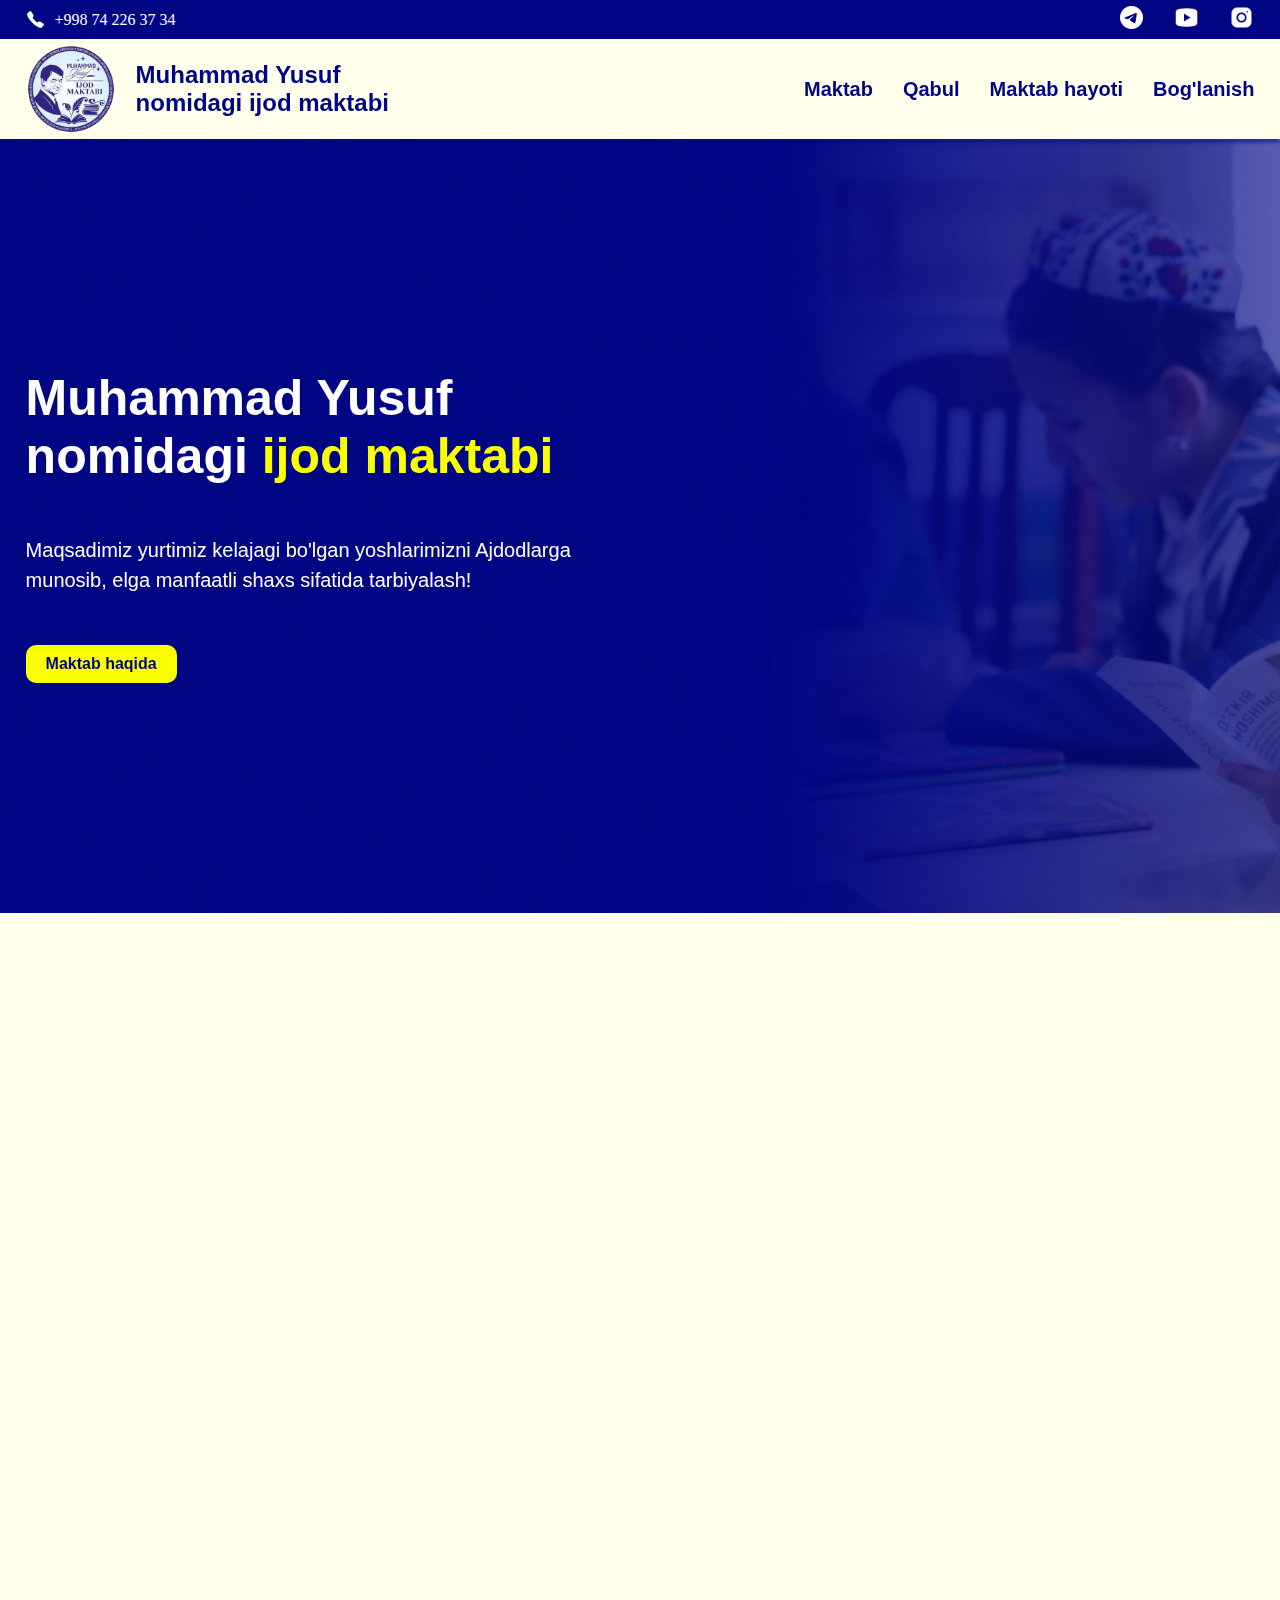
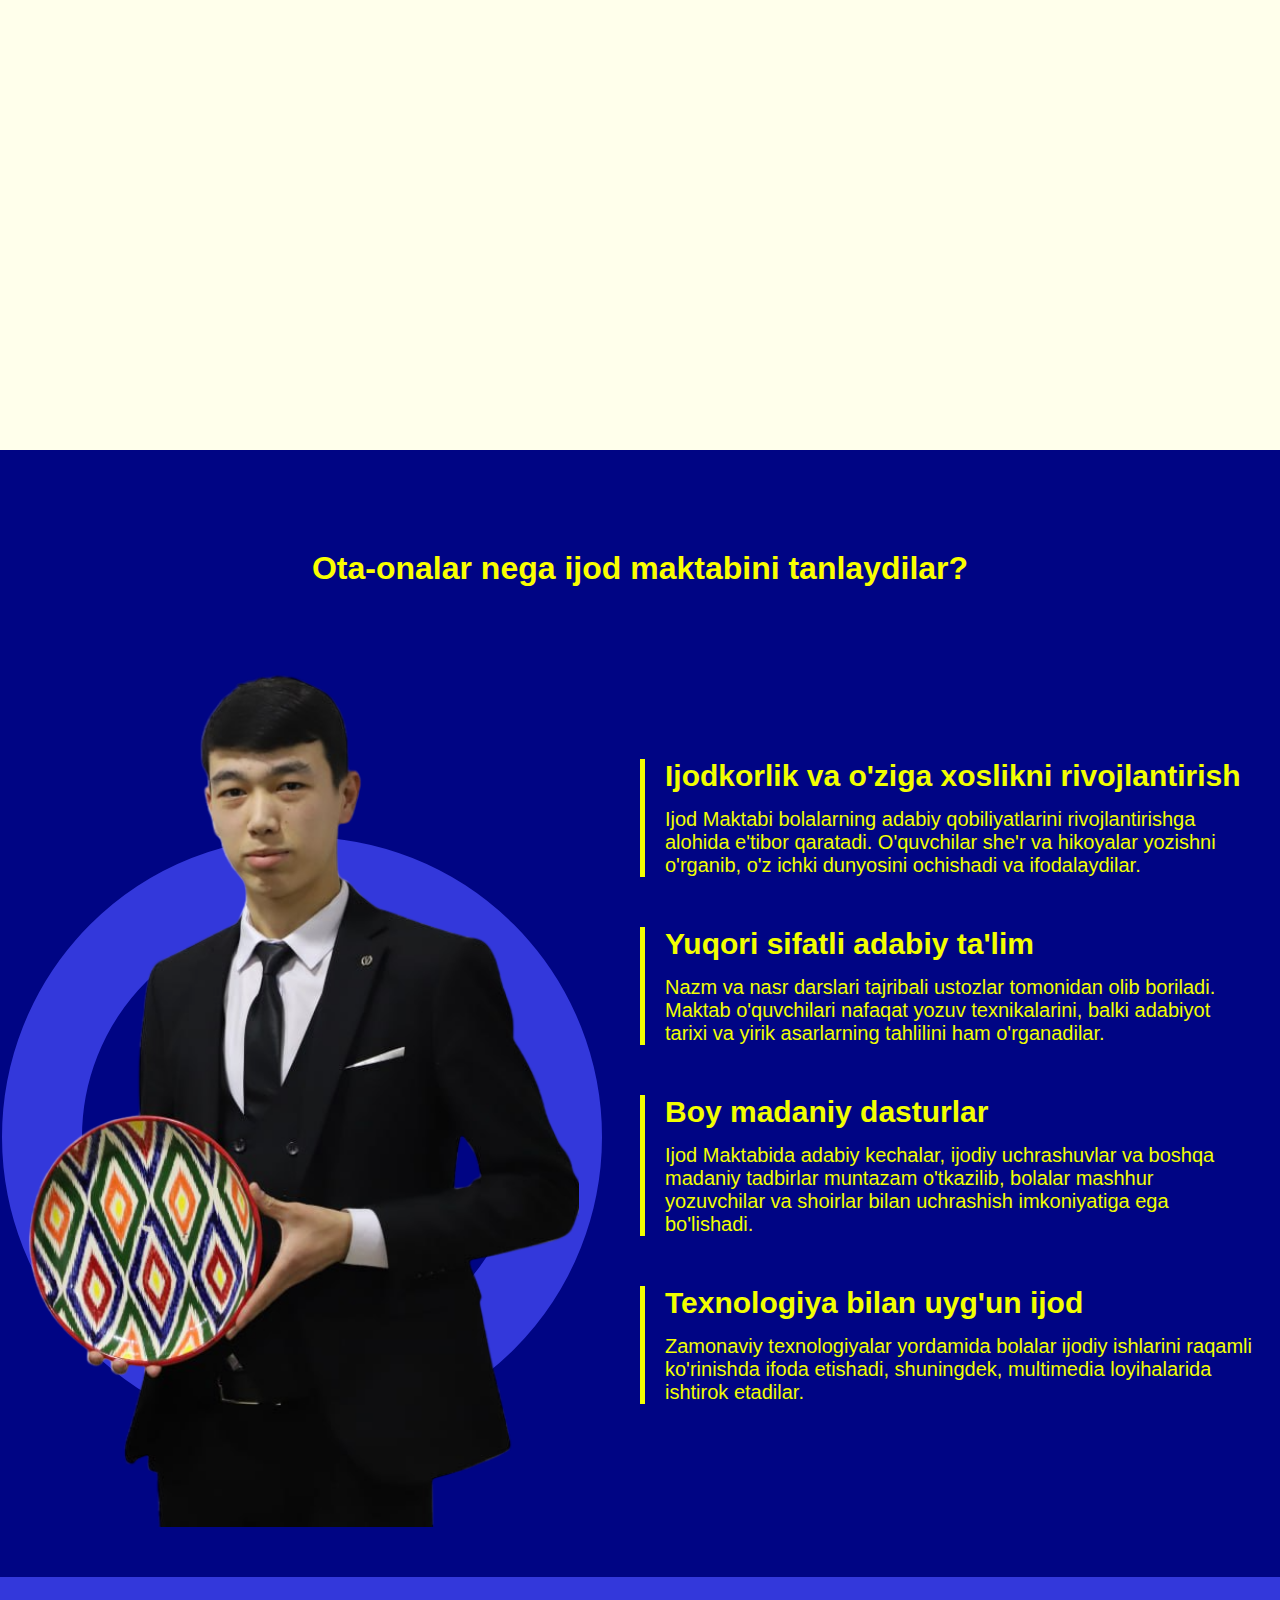
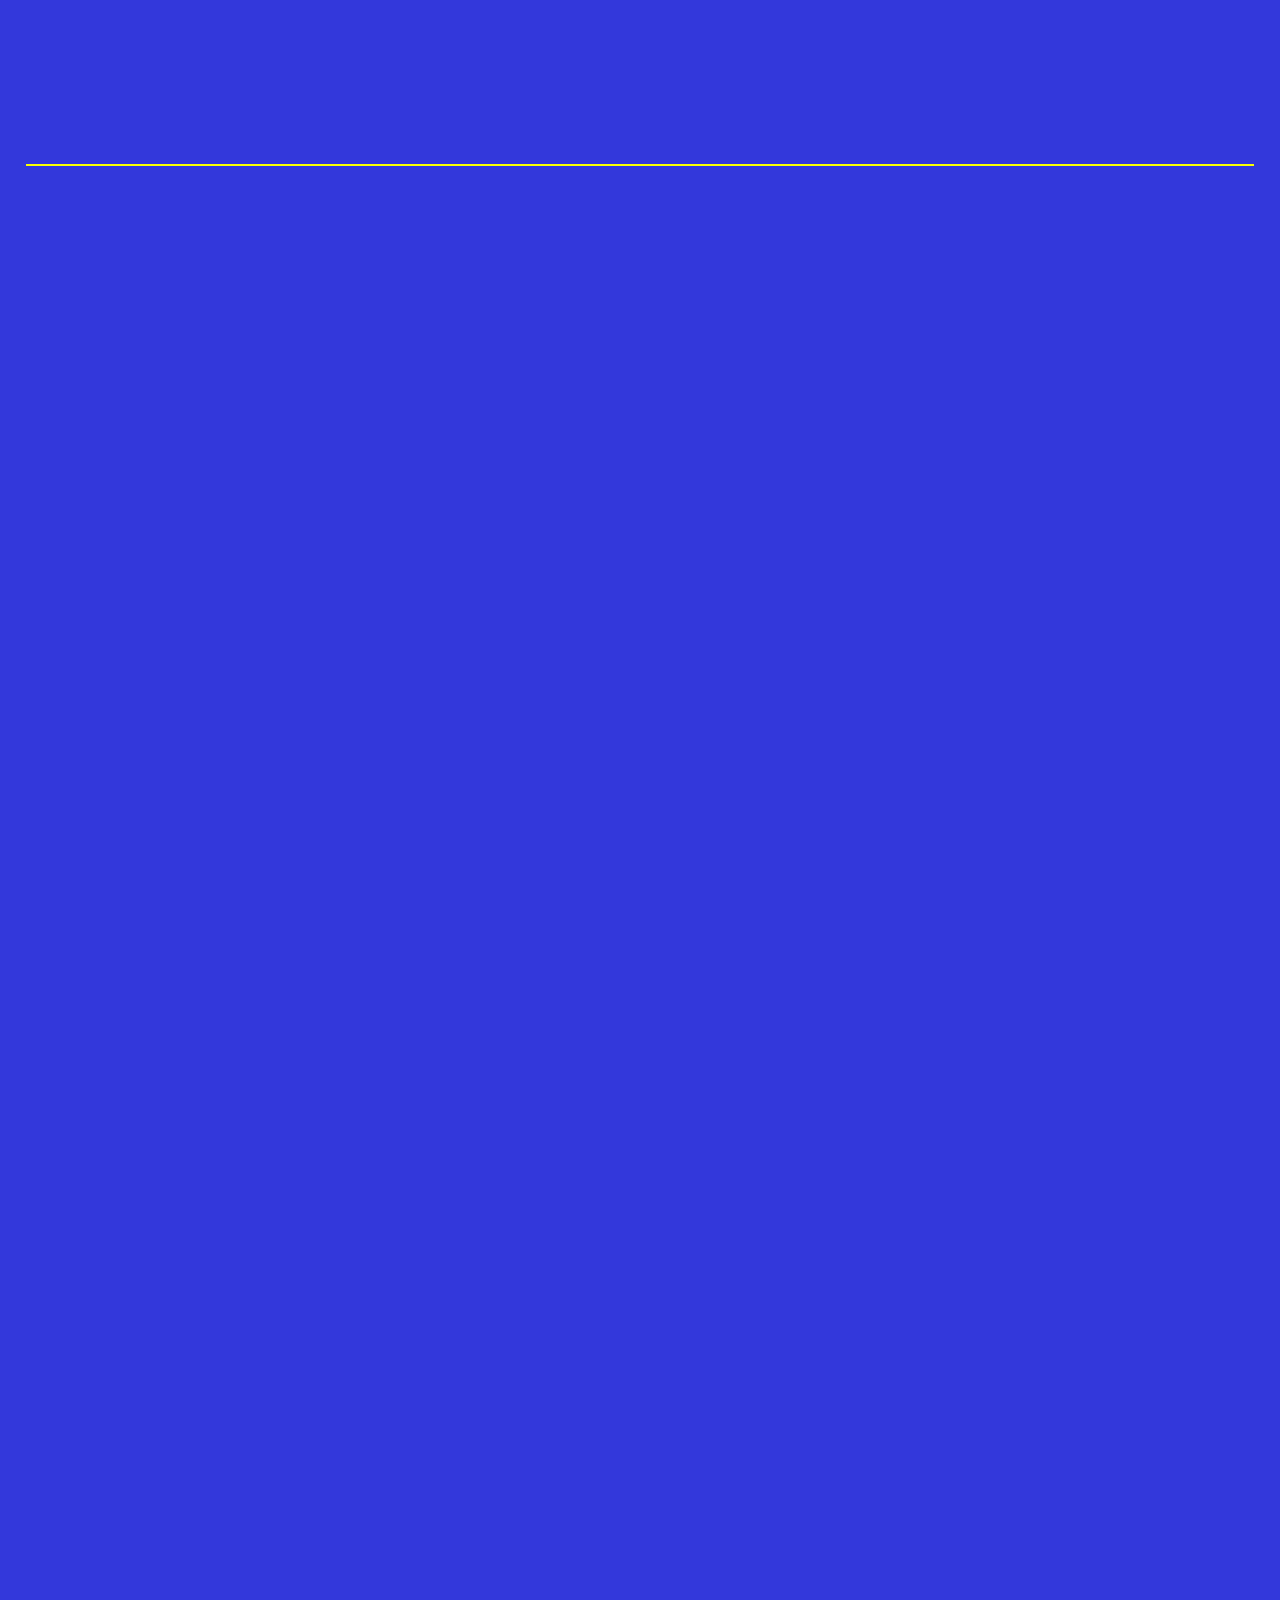
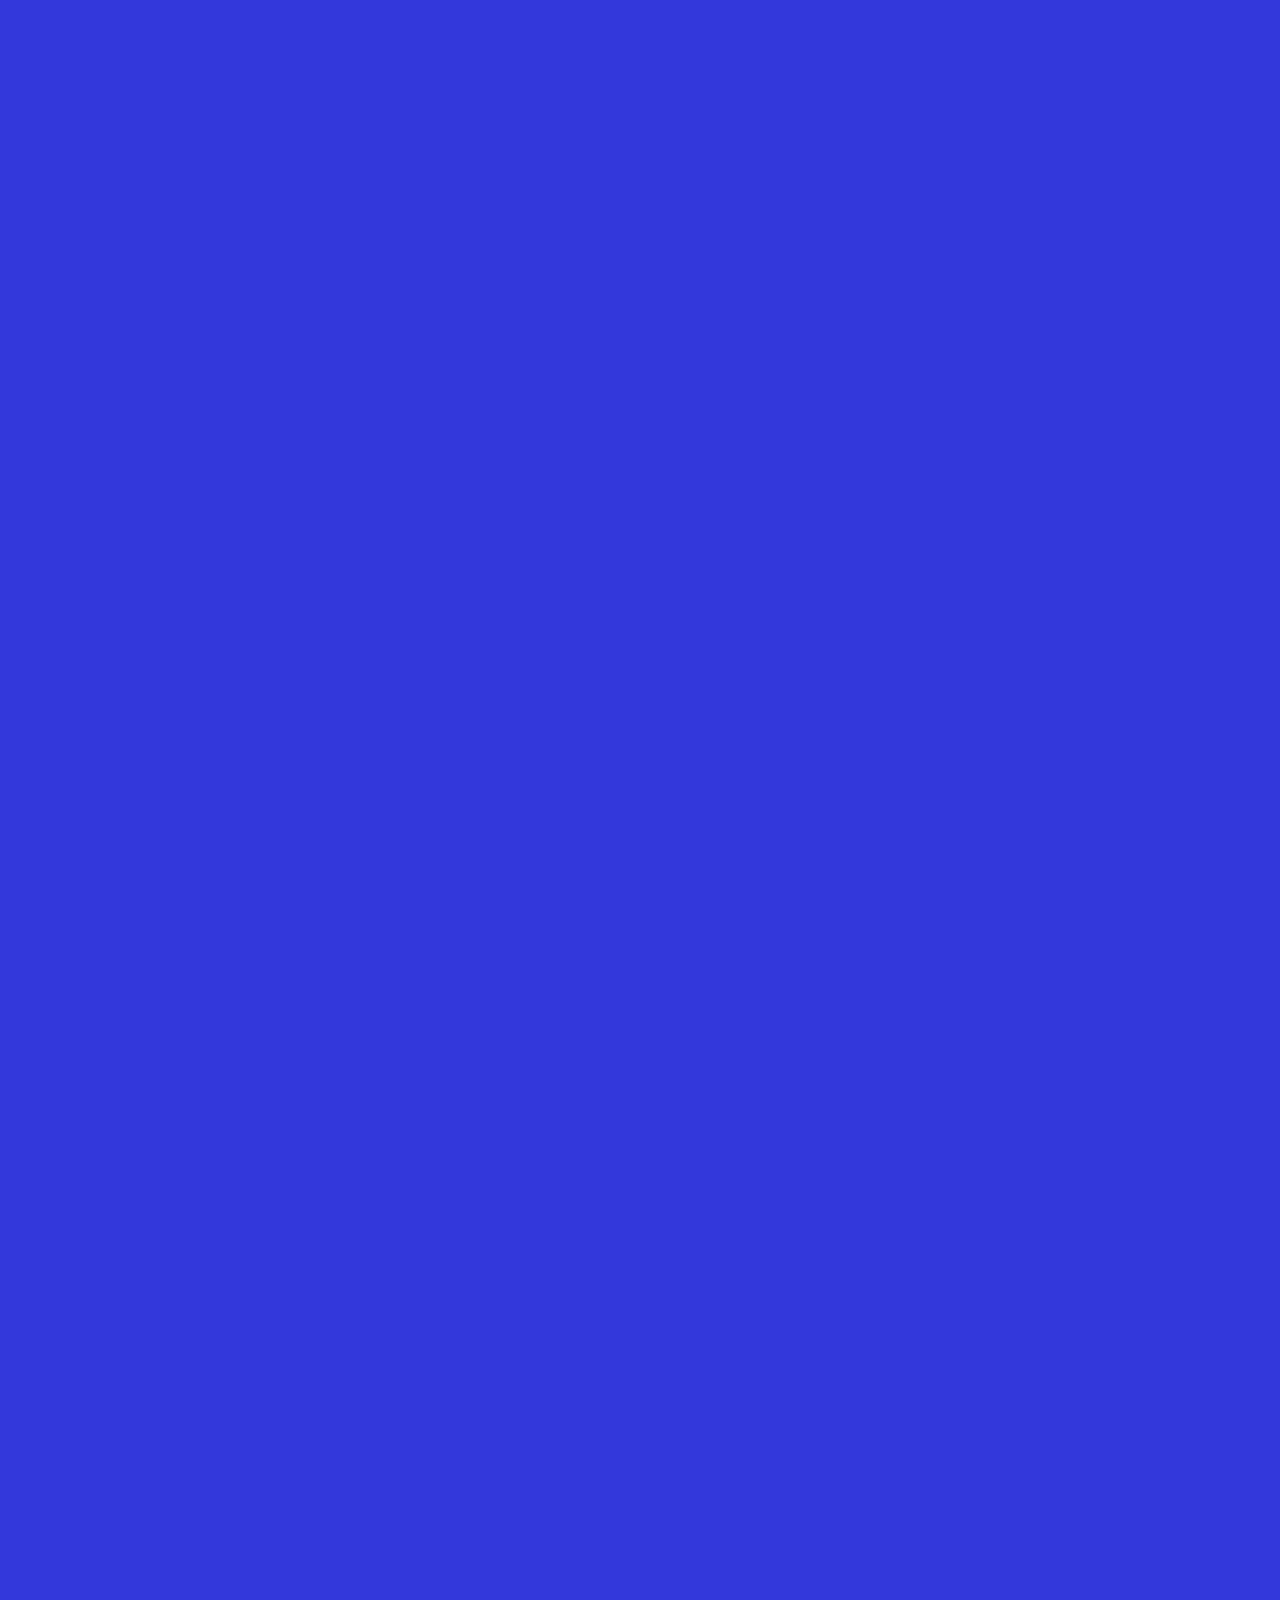
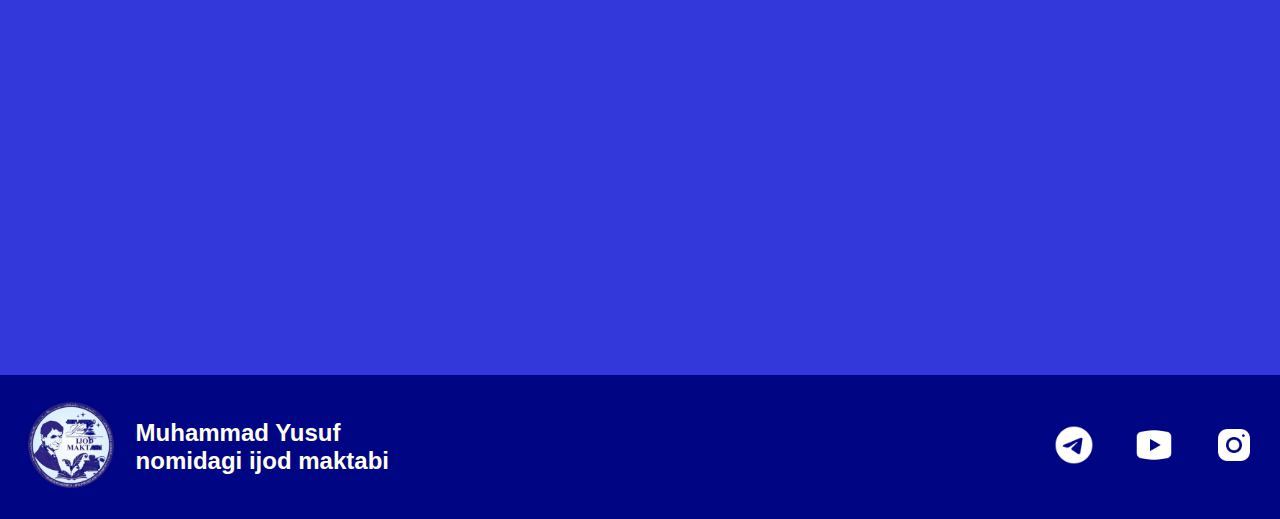
==== index.html @ 38106cc5 "Add new section" ====
<!DOCTYPE html>
<html lang="en">
  <head>
    <meta charset="UTF-8" />
    <meta name="viewport" content="width=device-width, initial-scale=1.0" />
    <meta name="description" content="Muhammad Yusuf maktabi" />
    <meta name="keywords" content="Html, Css, Javascript" />
    <meta name="author" content="Kozimjon Omonjonov" />
    <link href="https://unpkg.com/aos@2.3.1/dist/aos.css" rel="stylesheet" />
    <link rel="icon" href="./images/logo.svg" />
    <link rel="stylesheet" href="./css/main.css" />
    <title>Muhammad Yusuf ijod maktabi</title>
  </head>
  <body>
    <div class="supheader-wrapper">
      <div class="container">
        <div class="supheader">
          <a class="supheader-tel" href="tel:+998990010058">
            <img src="./images/phone.png" alt="phone icon" />
            <span>+998 74 226 37 34</span>
          </a>

          <div class="supheader-socials">
            <a href="https://t.me/ima_myim" target="blank">
              <img src="./images/telegram.png" alt="telegram icon" />
            </a>
            <a href="https://www.youtube.com/@ijodmaktabi" target="blank">
              <img src="./images/youtube.png" alt="youtube icon" />
            </a>
            <a
              href="https://www.instagram.com/m_yusuf_ijod_maktabi"
              target="blank"
            >
              <img src="./images/instagram.png" alt="instagram icon" />
            </a>
          </div>
        </div>
      </div>
    </div>

    <header>
      <div class="container">
        <div class="header_inner">
          <a class="logo header-logo-box" href="./index.html">
            <img src="./images/logo.svg" alt="Site logo" />
            <span>Muhammad Yusuf nomidagi ijod maktabi</span>
          </a>

          <ul class="header-list">
            <li class="header-list-item">
              <a class="header-list-link" href="./index.html">Maktab</a>
            </li>
            <li class="header-list-item">
              <a class="header-list-link" href="./qabul.html">Qabul</a>
            </li>
            <li class="header-list-item">
              <a class="header-list-link" href="">Maktab hayoti</a>
            </li>
            <li class="header-list-item">
              <a class="header-list-link" href="./contact.html">Bog'lanish</a>
            </li>
          </ul>

          <div class="burger">
            <span></span>
            <span></span>
            <span></span>
          </div>
        </div>
      </div>
    </header>

    <main>
      <section class="hero-wrapper">
        <div class="container">
          <div class="hero" data-aos="fade-right">
            <h1 class="hero-title">
              Muhammad Yusuf nomidagi <span>ijod maktabi</span>
            </h1>
            <p class="hero-text">
              Maqsadimiz yurtimiz kelajagi bo'lgan yoshlarimizni Ajdodlarga
              munosib, elga manfaatli shaxs sifatida tarbiyalash!
            </p>
            <a class="hero-link" href="./about.html">Maktab haqida</a>
          </div>
        </div>
      </section>

      <section class="news-wrapper">
        <div class="container">
          <div class="news">
            <h2 class="news-title" data-aos="fade-up">Yangiliklar</h2>

            <div class="news-cards">
              <div class="news-card" data-aos="fade-up">
                <img
                  class="news-card-img"
                  src="./images/gallery5.png"
                  alt="School live"
                />
                <h3 class="news-card-title">
                  Bugun maktabimizda 14-yanvar Vatan himoyachilari kuniga
                  bag'ishlangan tadbir o'tkazdik!
                </h3>
                <p class="news-card-date">14/01/2025</p>
              </div>

              <div class="news-card" data-aos="fade-up">
                <img
                  class="news-card-img"
                  src="./images/gallery5.png"
                  alt="School live"
                />
                <h3 class="news-card-title">
                  Bugun maktabimizda 14-yanvar Vatan himoyachilari kuniga
                  bag'ishlangan tadbir o'tkazdik!
                </h3>
                <p class="news-card-date">14/01/2025</p>
              </div>

              <div class="news-card" data-aos="fade-up">
                <img
                  class="news-card-img"
                  src="./images/gallery5.png"
                  alt="School live"
                />
                <h3 class="news-card-title">
                  Bugun maktabimizda 14-yanvar Vatan himoyachilari kuniga
                  bag'ishlangan tadbir o'tkazdik!
                </h3>
                <p class="news-card-date">14/01/2025</p>
              </div>

              <div class="news-card" data-aos="fade-up">
                <img
                  class="news-card-img"
                  src="./images/gallery5.png"
                  alt="School live"
                />
                <h3 class="news-card-title">
                  Bugun maktabimizda 14-yanvar Vatan himoyachilari kuniga
                  bag'ishlangan tadbir o'tkazdik!
                </h3>
                <p class="news-card-date">14/01/2025</p>
              </div>

              <div class="news-card" data-aos="fade-up">
                <img
                  class="news-card-img"
                  src="./images/gallery5.png"
                  alt="School live"
                />
                <h3 class="news-card-title">
                  Bugun maktabimizda 14-yanvar Vatan himoyachilari kuniga
                  bag'ishlangan tadbir o'tkazdik!
                </h3>
                <p class="news-card-date">14/01/2025</p>
              </div>

              <div class="news-card" data-aos="fade-up">
                <img
                  class="news-card-img"
                  src="./images/gallery5.png"
                  alt="School live"
                />
                <h3 class="news-card-title">
                  Bugun maktabimizda 14-yanvar Vatan himoyachilari kuniga
                  bag'ishlangan tadbir o'tkazdik!
                </h3>
                <p class="news-card-date">14/01/2025</p>
              </div>
            </div>
          </div>
        </div>
      </section>

      <section class="survey">
        <div class="container">
          <div class="survey-inner">
            <h2 class="survey-title">
              Ota-onalar nega ijod maktabini tanlaydilar?
            </h2>
            <div class="survey-cards-box">

              <div class="survey-img-box">
                <div class="survey-img-circle"></div>
                <img class="survey-img" src="./images/pupil-boy.png" alt="Pupil boy">
              </div>

              <div class="survey-cards">
                <div class="survey-card">
                  <h3 class="survey-card-title">
                    Ijodkorlik va o'ziga xoslikni rivojlantirish
                  </h3>
                  <p class="survey-card-text">
                    Ijod Maktabi bolalarning adabiy qobiliyatlarini
                    rivojlantirishga alohida e'tibor qaratadi. O'quvchilar she'r
                    va hikoyalar yozishni o'rganib, o'z ichki dunyosini ochishadi
                    va ifodalaydilar.
                  </p>
                </div>
  
                <div class="survey-card">
                  <h3 class="survey-card-title">Yuqori sifatli adabiy ta'lim</h3>
                  <p class="survey-card-text">
                    Nazm va nasr darslari tajribali ustozlar tomonidan olib
                    boriladi. Maktab o'quvchilari nafaqat yozuv texnikalarini,
                    balki adabiyot tarixi va yirik asarlarning tahlilini ham
                    o'rganadilar.
                  </p>
                </div>
  
                <div class="survey-card">
                  <h3 class="survey-card-title">Boy madaniy dasturlar</h3>
                  <p class="survey-card-text">
                    Ijod Maktabida adabiy kechalar, ijodiy uchrashuvlar va boshqa
                    madaniy tadbirlar muntazam o'tkazilib, bolalar mashhur
                    yozuvchilar va shoirlar bilan uchrashish imkoniyatiga ega
                    bo'lishadi.
                  </p>
                </div>
  
                <div class="survey-card">
                  <h3 class="survey-card-title">Texnologiya bilan uyg'un ijod</h3>
                  <p class="survey-card-text">
                    Zamonaviy texnologiyalar yordamida bolalar ijodiy ishlarini raqamli ko'rinishda ifoda etishadi, shuningdek, multimedia loyihalarida ishtirok etadilar.
                  </p>
                </div>
              </div>

            </div>
          </div>
        </div>
      </section>

      <section class="our-school-wrapper">
        <div class="container">
          <div class="our-school">
            <h2 class="our-school-title" data-aos="fade-up">Bizning maktab</h2>
            <div class="our-school-line"></div>
            <ul class="our-school-list">
              <li class="our-school-item" data-aos="fade-up">
                <img
                  class="our-school-item-img"
                  src="./images/children.png"
                  alt="children icon"
                />
                <div class="our-school-item-count" data-val="248"></div>
                <p class="our-school-item-text">O'quvchilar soni</p>
              </li>
              <li class="our-school-item" data-aos="fade-up">
                <img
                  class="our-school-item-img"
                  src="./images/teacher.png"
                  alt="teacher icon"
                />
                <div class="our-school-item-count" data-val="39"></div>
                <p class="our-school-item-text">O'qituvchilar soni</p>
              </li>
              <li class="our-school-item" data-aos="fade-up">
                <img
                  class="our-school-item-img"
                  src="./images/tTrophy.png"
                  alt="tTrophy icon"
                />
                <div class="our-school-item-count" data-val="2"></div>
                <p class="our-school-item-text">Olimpiada g'oliblari</p>
              </li>
              <li class="our-school-item" data-aos="fade-up">
                <img
                  class="our-school-item-img"
                  src="./images/bed.png"
                  alt="bed icon"
                />
                <div class="our-school-item-count" data-val="200"></div>
                <p class="our-school-item-text">Yotoqxona sig'imi</p>
              </li>
            </ul>
          </div>
        </div>
      </section>

      <section class="management-wrapper">
        <div class="container">
          <div class="management">
            <h2 class="management-title" data-aos="fade-up">Rahbariyat</h2>
            <div class="management-cards">
              <div class="management-card" data-aos="fade-up">
                <h3 class="management-card-title">
                  Nurmatova Shohistaxon Muhammadjonovna
                </h3>
                <p class="management-card-text">
                  Muhammad Yusuf nomidagi ijod maktabi direktori
                </p>
              </div>

              <div class="management-card" data-aos="fade-up">
                <h3 class="management-card-title">
                  Abdukarimxodjayeva Durdonaxon Ramzovna
                </h3>
                <p class="management-card-text">
                  Muhammad Yusuf nomidagi ijod maktabi ma'naviy-ma'rifiy ishlar
                  bo'yicha direktor o'rinbosari
                </p>
              </div>

              <div class="management-card" data-aos="fade-up">
                <h3 class="management-card-title">
                  Sirojiddinova Kamolaxon Davronbekovna
                </h3>
                <p class="management-card-text">
                  Muhammad Yusuf nomidagi ijod maktabi ixtisoslik fanlari
                  bo'yicha direktor o'rinbosari
                </p>
              </div>

              <div class="management-card" data-aos="fade-up">
                <h3 class="management-card-title">
                  Ortikov Muhammadibrohim Musojonovich
                </h3>
                <p class="management-card-text">
                  Muhammad Yusuf nomidagi ijod maktabi o'quv ishlari bo'yicha
                  direktor o'rinbosar
                </p>
              </div>

              <div class="management-card" data-aos="fade-up">
                <h3 class="management-card-title">
                  Xojimatov Furqatbek Muhammadjon o'g'li
                </h3>
                <p class="management-card-text">
                  Muhammad Yusuf nomidagi ijod maktabi chaqiruvga qadar
                  boshlang'ich tayorgarlik bo'yicha rahbar
                </p>
              </div>
            </div>
          </div>
        </div>
      </section>

      <section class="tutor">
        <div class="container">
          <div class="tutor-inner">
            <h2 class="tutor-title" data-aos="fade-up">
              Faoliyat olib borayotgan to'garaklar
            </h2>
            <ul class="tutor-list">
              <li class="tutor-item" data-aos="fade-up">
                <h3 class="tutor-item-title">Veb dizayn va dasturlash</h3>
                <img
                  class="tutor-item-img"
                  src="./images/veb-dizayn.png"
                  alt="veb dizayn icon"
                />
              </li>
              <li class="tutor-item" data-aos="fade-up">
                <h3 class="tutor-item-title">Aktyorlik mahorati</h3>
                <img
                  class="tutor-item-img"
                  src="./images/actor-icon.png"
                  alt="actor icon"
                />
              </li>
              <li class="tutor-item" data-aos="fade-up">
                <h3 class="tutor-item-title">Dizayn va Chevarchilik</h3>
                <img
                  class="tutor-item-img"
                  src="./images/tailoring.png"
                  alt="tailoring icon"
                />
              </li>
              <li class="tutor-item" data-aos="fade-up">
                <h3 class="tutor-item-title">Yosh tarjimon</h3>
                <img
                  class="tutor-item-img"
                  src="./images/translator.png"
                  alt="translator icon"
                />
              </li>
              <li class="tutor-item" data-aos="fade-up">
                <h3 class="tutor-item-title">Ijod ustaxonasi</h3>
                <img
                  class="tutor-item-img"
                  src="./images/nazm.png"
                  alt="nazm icon"
                />
              </li>
              <li class="tutor-item" data-aos="fade-up">
                <h3 class="tutor-item-title">Musiqa va san'atshunoslik</h3>
                <img
                  class="tutor-item-img"
                  src="./images/music.png"
                  alt="music icon"
                />
              </li>
              <li class="tutor-item" data-aos="fade-up">
                <h3 class="tutor-item-title">
                  Kompyuter grafikasi va media savodxonlik
                </h3>
                <img
                  class="tutor-item-img"
                  src="./images/graphic.png"
                  alt="graphic icon"
                />
              </li>
              <li class="tutor-item" data-aos="fade-up">
                <h3 class="tutor-item-title">
                  Audiovizual asarlarni yaratish va qayta ishlash
                </h3>
                <img
                  class="tutor-item-img"
                  src="./images/record-player.png"
                  alt="record player icon"
                />
              </li>
              <li class="tutor-item" data-aos="fade-up">
                <h3 class="tutor-item-title">Tasviriy va raqamli san'at</h3>
                <img
                  class="tutor-item-img"
                  src="./images/photoroom.png"
                  alt="photoroom icon"
                />
              </li>
            </ul>
          </div>
        </div>
      </section>

      <section class="map-wrapper">
        <div class="container">
          <div class="map">
            <div class="map-info" data-aos="fade-right">
              <h2 class="map-info-title" data-aos="fade-up">Bizning manzil</h2>
              <div class="map-info-box">
                <p>Manzil:</p>
                <p>
                  Andijon viloyati, Andijon shahri, Amir Temur ko'chasi, 26-uy
                </p>
              </div>

              <div class="map-info-box">
                <p>Bog'lanish uchun telefon:</p>
                <a href="tel:+998 74 226 37 34">+998 74 226 37 34</a>
              </div>

              <div class="map-info-box">
                <p>Elektron pochta manzili:</p>
                <a href="https://immyud@piima.uz">immyud@piima.uz</a>
              </div>
            </div>
            <iframe
              class="map-iframe"
              src="https://www.google.com/maps/embed?pb=!1m14!1m8!1m3!1d12089.002700119381!2d72.3411016!3d40.756511!3m2!1i1024!2i768!4f13.1!3m3!1m2!1s0x38bced893d58d3d3%3A0x9d3c30873b1a8d72!2sMuhammad%20Yusuf%20nomidagi%20ijod%20maktabi!5e0!3m2!1sru!2s!4v1715558543791!5m2!1sru!2s"
              style="border: 0"
              allowfullscreen=""
              loading="lazy"
              referrerpolicy="no-referrer-when-downgrade"
              data-aos="fade-up"
            ></iframe>
          </div>
        </div>
      </section>
    </main>

    <footer>
      <div class="container">
        <div class="footer-inner">
          <div class="footer-logo-box">
            <a class="footer-logo" href="./index.html"
              ><img src="./images/logo.svg" alt="site logo"
            /></a>
            <span>Muhammad Yusuf nomidagi ijod maktabi</span>
          </div>
          <div class="footer-inner-socials">
            <a href="https://t.me/ima_myim" target="blank">
              <img src="./images/telegram.png" alt="telegram icon" />
            </a>
            <a href="https://www.youtube.com/@ijodmaktabi" target="blank">
              <img src="./images/youtube.png" alt="youtube icon" />
            </a>
            <a
              href="https://www.instagram.com/m_yusuf_ijod_maktabi"
              target="blank"
            >
              <img src="./images/instagram.png" alt="instagram icon" />
            </a>
          </div>
        </div>
      </div>
    </footer>

    <script src="https://unpkg.com/aos@2.3.1/dist/aos.js"></script>
    <script src="./js/main.js"></script>
  </body>
</html>
---- css/main.css ----
* {
  margin: 0;
  padding: 0;
  list-style: none;
  text-decoration: none;
  box-sizing: border-box;
  scroll-behavior: smooth;
}

body {
  background-color: #ffffeb;
  font-family: "Arial", sans-serif;
}

body::-webkit-scrollbar {
  width: 5px;
}

body::-webkit-scrollbar-track {
  background-color: #000584;
}

body::-webkit-scrollbar-thumb {
  background-color: #ffffeb;
  border-radius: 10px;
}

.container {
  max-width: 1400px;
  margin-inline: auto;
  padding: 0 2%;
}

.supheader-wrapper {
  padding: 5px 0;
  background-color: #000584;
}

.supheader {
  display: flex;
  justify-content: space-between;
  align-items: center;
}

.supheader-tel {
  display: flex;
  align-items: center;
  color: white;
  font-family: serif;
  transition: all 0.1s linear;

  &:hover {
    scale: 1.1;
  }

  span {
    margin-left: 10px;
  }
}

.supheader-socials {
  display: flex;
  align-items: center;

  a {
    margin-left: 30px;
    transition: all 0.1s linear;

    &:hover {
      scale: 1.2;
    }

    img {
      width: 25px;
    }
  }
}

header {
  padding: 5px 0;
  width: 100%;
  position: sticky;
  top: 0;
  z-index: 5;
  background-color: #ffffeb;
  box-shadow: 0 2px 5px #000584;
}

.header_inner {
  display: flex;
  justify-content: space-between;
  align-items: center;
}

.header-logo-box {
  display: flex;
  align-items: center;
  gap: 20px;

  .logo img {
    width: 90px;
  }

  span {
    max-width: 260px;
    font-size: 24px;
    font-weight: bold;
    color: #000584;
  }
}

.header-list {
  display: flex;
  align-items: center;
  gap: 30px;

  .header-list-item {
    .header-list-link {
      font-size: 20px;
      font-weight: 700;
      border-bottom: 2px solid transparent;
      color: #000584;

      &:hover {
        border-bottom: 2px solid #000584;
      }
    }
  }
}

.burger {
  display: none;
  transition: all 0.3s linear;

  span {
    width: 30px;
    height: 4px;
    display: block;
    transition: all 0.3s linear;
    background-color: #000584;

    &:nth-child(2) {
      margin: 2px 0;
    }
  }
}

.hero-wrapper {
  padding: 230px 0;
  background-image: url("../images/hero-bg.png");
  background-repeat: no-repeat;
  background-size: cover;
}

.hero-title {
  max-width: 530px;
  font-size: 50px;
  color: white;

  span {
    color: #faff00;
  }
}

.hero-text {
  margin: 50px 0;
  max-width: 580px;
  font-size: 20px;
  line-height: 30px;
  color: white;
}

.hero-link {
  padding: 10px 20px;
  font-weight: bold;
  border-radius: 10px;
  color: #000584;
  background-color: #faff00;
  display: inline-block;
  transition: all 0.2s linear;

  &:hover {
    scale: 1.1;
  }

  &:active {
    scale: 1;
  }
}

.news-wrapper {
  padding: 50px 0;
  background-color: #ffffeb;
}

.news-cards {
  padding: 50px 0 0 0;
  display: flex;
  justify-content: space-around;
  align-items: center;
  row-gap: 50px;
  column-gap: 30px;
  flex-wrap: wrap;
}

.news-card {
  width: 350px;
  height: 450px;
  background-color: #3338db;
  /* background-image: linear-gradient(#f2ff00 50%, #07266f9d); */
  border-radius: 10px;
  cursor: pointer;
  box-shadow: 0 0 10px #000584;
  position: relative;
}

.news-card-img {
  width: 100%;
  height: 52%;
  border-radius: 10px 10px 0 0;
}

.our-school-wrapper {
  padding: 100px 0;
  background-color: #3338db;
}

.news-card-title {
  padding: 15px;
  color: #ffffeb;
  letter-spacing: 2px;
  font-weight: 400;
}

.news-card-date {
  position: absolute;
  bottom: 5%;
  right: 5%;
  color: #ffffeb;
}

.our-school-title,
.management-title,
.news-title,
.tutor-title {
  font-size: 32px;
  text-align: center;
  color: #faff00;
}

.news-title {
  color: #000584;
}

.survey {
  padding: 50px 0;
  background-color: #000584;
}

.survey-title {
  margin: 50px 0;
  font-size: 32px;
  color: #faff00;
  text-align: center;
}

.survey-cards-box {
  display: flex;
  justify-content: space-between;
  align-items: center;
}

.survey-img-box {
  width: 45%;
  display: flex;
  justify-content: center;
  align-items: center;
  position: relative;
}

.survey-img-circle {
  width: 600px;
  height: 600px;
  position: absolute;
  top: 200px;
  border-radius: 50%;
  border: 80px solid #3338db;
}

.survey-img {
  width: 100%;
  position: relative;
}

.survey-cards {
  width: 50%;
}

.survey-card {
  margin: 50px 0;
  padding-left: 20px;
  border-left: 5px solid #f2ff00;
}

.survey-card-title {
  font-size: 30px;
  color: #f2ff00;
  margin-bottom: 15px;
}

.survey-card-text {
  color: #f2ff00;
  font-size: 20px;
}

.our-school-line {
  width: 100%;
  height: 2px;
  margin: 50px 0;
  background-color: #faff00;
}

.our-school-list {
  display: flex;
  justify-content: space-between;
  align-items: center;
  flex-wrap: wrap;
}

.our-school-item {
  text-align: center;
}

.our-school-item-count {
  padding: 10px 0;
  font-size: 50px;
  font-family: serif;
  font-weight: bold;
  color: #faff00;
}

.our-school-item-text {
  font-size: 20px;
  color: #faff00;
}

.management-wrapper {
  padding: 50px 0;
  background-color: #3338db;
}

.management-cards {
  padding: 50px 0;
  display: flex;
  justify-content: space-around;
  align-items: center;
  flex-wrap: wrap;
  column-gap: 20px;
  row-gap: 50px;
}

.management-card {
  width: 320px;
  height: 420px;
  padding: 20px;
  text-align: center;
  border-radius: 10px;
  background-image: linear-gradient(transparent 70%, #000584),
    url("../images/rahbariyat1.jpg");
  background-size: cover;
  background-position: center;
  transition: all 0.3s linear;
  box-shadow: 0 0 10px #000584;
  position: relative;
  overflow: hidden;
}

.management-card:hover {
  background-image: linear-gradient(transparent 10%, #000584),
    url("../images/rahbariyat1.jpg");
}

.management-card:nth-child(2) {
  background-image: linear-gradient(transparent 70%, #000584),
    url("../images/rahbariyat2.jpg");
}

.management-card:nth-child(2):hover {
  background-image: linear-gradient(transparent 10%, #000584),
    url("../images/rahbariyat2.jpg");
}

.management-card:nth-child(3) {
  background-image: linear-gradient(transparent 70%, #000584),
    url("../images/rahbariyat3.jpg");
}

.management-card:nth-child(3):hover {
  background-image: linear-gradient(transparent 10%, #000584),
    url("../images/rahbariyat3.jpg");
}

.management-card:nth-child(4) {
  background-image: linear-gradient(transparent 70%, #000584),
    url("../images/rahbariyat4.jpg");
}

.management-card:nth-child(4):hover {
  background-image: linear-gradient(transparent 10%, #000584),
    url("../images/rahbariyat4.jpg");
}

.management-card:nth-child(5) {
  background-image: linear-gradient(transparent 40%, #000584),
    url("../images/rahbariyat5.jpg");
}

.management-card:nth-child(5):hover {
  background-image: linear-gradient(transparent 10%, #000584),
    url("../images/rahbariyat5.jpg");
}

.management-card-title {
  color: white;
  margin-top: 95%;
  margin-bottom: 10px;
  transform: translateY(50px);
  transition: all 0.3s linear;
}

.management-card-text {
  color: white;
  transform: translateY(100px);
  transition: all 0.3s linear;
}

.management-card:hover .management-card-title,
.management-card:hover .management-card-text {
  transform: translateY(0px);
}

.tutor {
  padding: 50px 0;
  background-color: #3338db;
}

.tutor-list {
  padding: 50px 0;
  display: flex;
  justify-content: space-between;
  align-items: center;
  flex-wrap: wrap;
  gap: 30px;
}

.tutor-item {
  width: 400px;
  height: 220px;
  padding: 20px;
  background-color: #ffffeb;
  display: flex;
  justify-content: space-evenly;
  align-items: center;
  border-radius: 10px 30px;
  cursor: pointer;

  &:hover {
    background-color: #ffff94;
  }
}

.tutor-item-title {
  color: #000584;
  font-size: 20px;
  white-space: wrap;
}

.tutor-item-img {
  width: 50%;
}

.map-wrapper {
  background-color: #3338db;
}

.map {
  height: 500px;
  position: relative;
}

.map-info {
  width: 60%;
  height: 100%;
  position: absolute;
  z-index: 2;
  background-image: linear-gradient(to right, #3338db 75%, #00048400);
}

.map-info-title {
  max-width: 420px;
  margin: 50px 0;
  font-size: 32px;
  color: #faff00;
}

.map-info-box {
  margin: 20px 0;
  p:nth-child(1) {
    margin-bottom: 10px;
    font-size: 20px;
    color: #f2ff00;
  }
  p:nth-child(2) {
    color: #adb349;
  }
  a {
    color: #adb349;
    &:hover {
      color: #f2ff00;
    }
  }
}

.map-iframe {
  width: 60%;
  height: 100%;
  position: absolute;
  right: 0;
  border-radius: 30px;
}

footer {
  padding: 25px 0;
  background-color: #000584;
}

.footer-inner {
  display: flex;
  justify-content: space-between;
  align-items: center;
}

.footer-logo-box {
  display: flex;
  align-items: center;
  gap: 20px;

  .footer-logo img {
    width: 90px;
  }

  span {
    max-width: 260px;
    font-size: 24px;
    font-weight: bold;
    color: #ffffeb;
  }
}

.footer-inner-socials {
  display: flex;
  align-items: center;
  gap: 40px;
  a {
    img {
      width: 40px;
    }
  }
}

/* About html start*/
.about-hero {
  padding: 120px 0;
}
.about-hero-inner {
  position: relative;
}
.about-hero-text {
  width: 60%;
  margin-inline: auto;
  font-size: 22px;
  text-align: justify;
  color: #000584;

  span {
    display: block;
    margin: 30px 0;
  }
}

.about-hero-link {
  position: relative;
  top: -50px;
}
/* About html end */

/* Qabul html start */
.qabul-hero {
  padding: 50px 0 0 0;
  background-color: #3338db;
}

.qabul-inner {
  display: flex;
}

.qabul-card {
  width: 60%;
  padding: 20px;
  background-color: #ffffeb;
  border-radius: 20px;
}

.qabul-card-title {
  text-align: left;
  color: #000584;
}

.qabul-card-text {
  margin: 20px 0;
  color: #000584;
}

.qabul-card-img {
  width: 100%;
  border-radius: 20px;
}

.qabul-img {
  width: 500px;
}
/* Qabul html end */

/* contact html start */
.contact-hero {
  padding: 50px 0;
  background-color: #3338db;
}

.contact-hero-card {
  width: 80%;
  padding: 30px;
  border-radius: 20px;
  margin-inline: auto;
  background-color: #ffffeb;
}

.contact-hero-card-title {
  font-size: 30px;
  margin-bottom: 30px;
  color: #000584;
}

.contact-hero-card-info {
  margin: 10px 0;
  font-weight: bold;
  color: #000584;

  span {
    font-weight: 400;
    opacity: 0.7;
  }
}

.contact-hero-card-subtitle {
  margin: 30px 0;
  color: #000584;
}

.contact-hero-card-form {
  width: 100%;

  input,
  textarea {
    width: 100%;
    margin: 10px 0;
    outline: none;
    padding: 10px;
    border: 1px solid #8b8b8b;
    border-radius: 5px;
  }
}

.contact-hero-card-form-btn {
  padding: 10px 30px;
  font-size: 18px;
  border: none;
  border-radius: 5px;
  background-color: #3338db;
  color: #ffffeb;
  cursor: pointer;

  &:active {
    scale: 0.9;
  }
}
/* contact html end */

/* Responsive design start */
@media (max-width:1200px) {
  .survey-img-circle {
    width: 500px;
    height: 500px;
  }
}
@media (max-width: 1000px) {
  .survey-cards-box {
    flex-direction: column-reverse;
  }
  .survey-img-box {
    width: 60%;
  }
  .survey-cards {
    width: 80%;
  }
  .qabul-card {
    width: 100%;
  }

  .qabul-img {
    display: none;
  }
}
@media (max-width: 900px) {
  .header-logo-box {
    gap: 15px;

    .logo img {
      width: 70px;
    }

    span {
      max-width: 220px;
      font-size: 20px;
    }
  }

  .header-list {
    .header-list-item {
      .header-list-link {
        font-size: 18px;
      }
    }
  }

  .hero-wrapper {
    padding: 100px 0;
  }

  .our-school-item {
    padding: 40px;
    width: 50%;
  }
  .map-info-box {
    p:nth-child(2) {
      max-width: 300px;
    }
  }

  .footer-logo-box {
    gap: 15px;

    .footer-logo img {
      width: 70px;
    }

    span {
      max-width: 220px;
      font-size: 20px;
    }
  }

  .tutor-item {
    width: 47%;
  }
}

@media (max-width: 800px) {
  .header-list {
    width: 60%;
    padding: 20px 0;
    position: absolute;
    top: 100%;
    left: 0;
    flex-direction: column;
    background-color: #faff00;
    transition: all 0.4s linear;
    transform-origin: left top;
    transform: scale(0) rotate(180deg);
  }

  .header-list--active {
    transform: scale(1) rotate(0);
  }

  .burger {
    display: block;
  }

  .burger--active {
    transform: translateX(5px);
    span {
      &:nth-child(1) {
        transform: rotate(42deg) translateY(8px);
      }

      &:nth-child(2) {
        opacity: 0;
      }

      &:nth-child(3) {
        transform: rotate(-42deg) translateY(-8px);
      }
    }
  }
}

@media (max-width: 700px) {
  .survey-img-circle {
    width: 400px;
    height: 400px;
  }
  .map {
    height: auto;
    display: flex;
    flex-direction: column;
    position: static;
  }

  .map-info {
    width: 100%;
    height: auto;
    position: static;
  }

  .map-info-title {
    max-width: 80%;
    margin-inline: auto;
    text-align: center;
  }

  .map-info-textarea {
    width: 80%;
    margin-inline: auto;
  }

  .map-info-btn {
    display: block;
    margin-inline: auto;
  }

  .map-iframe {
    width: 100%;
    height: 300px;
    position: static;
  }

  .about-hero {
    padding: 80px 0;
  }

  .about-hero-text {
    width: 90%;
    font-size: 20px;

    span {
      margin: 20px 0;
    }
  }

  .about-hero-link {
    position: relative;
    top: -50px;
  }
}

@media (max-width: 600px) {
  header {
    padding: 5px 0;
  }

  .hero-wrapper {
    padding: 80px 0;
    text-align: center;
  }

  .hero-title {
    font-size: 40px;
    max-width: 100%;
  }

  .hero-text {
    max-width: 100%;
    font-size: 18px;
  }

  .survey-img-circle {
    width: 300px;
    height: 300px;
    top: 20%;
  }

  .our-school-wrapper {
    padding: 20px 0;
  }

  .our-school-title,
  .map-info-title,
  .tutor-title,
  .management-title,
  .news-title,.survey-title {
    font-size: 26px;
    margin: 0;
  }

  .map-info-title {
    max-width: 100%;
    margin: 30px 0;
  }

  .our-school-line {
    margin: 20px 0;
  }

  .our-school-item {
    padding: 40px 20px;
  }

  .footer-inner-socials {
    gap: 20px;
    a {
      img {
        width: 40px;
      }
    }
  }

  .tutor {
    padding: 0;
  }

  .tutor-list {
    justify-content: center;
  }

  .tutor-item {
    width: 80%;
  }

  .contact-hero {
    padding: 20px 0;
  }

  .contact-hero-card {
    padding: 15px;
    width: 100%;
  }
}

@media (max-width: 500px) {
  .survey-cards {
    width: 100%;
  }
  .survey-card {
    border-left: 3px solid #f2ff00;
  }
  .survey-card-title {
    font-size: 24px;
  }
  .survey-card-text {
    font-size: 18px;
  }
  .our-school-item-count {
    font-size: 34px;
  }

  .our-school-item-text {
    font-size: 16px;
  }

  .map-info-textarea {
    width: 100%;
  }

  .footer-inner {
    flex-direction: column;
  }

  .footer-inner-socials {
    width: 100%;
    margin-top: 30px;
    justify-content: space-around;
  }

  .contact-hero-card-title {
    font-size: 26px;
  }

  .contact-hero-card-subtitle {
    font-size: 20px;
  }
}

@media (max-width: 400px) {
  .supheader-socials {
    a {
      margin-left: 20px;
    }
  }

  .header-logo-box {
    gap: 10px;

    .logo img {
      width: 60px;
    }

    span {
      max-width: 170px;
      font-size: 16px;
    }
  }

  .header-list {
    width: 100%;
  }

  .hero-wrapper {
    padding: 50px 0;
  }

  .hero-title {
    font-size: 34px;
  }

  .hero-text {
    font-size: 16px;
  }

  .news-card {
    width: 100%;
  }

  .survey-img-box {
    width: 80%;
  }

  .our-school-item {
    width: 100%;
    padding: 20px;
  }

  .tutor-item {
    width: 100%;
    padding: 10px;
    gap: 10px;
    flex-direction: column;
  }

  .tutor-item-img {
    width: 50%;
  }

  .qabul-hero {
    padding: 20px 0;
  }

  .qabul-card {
    padding: 10px;
  }

  .qabul-card-text {
    margin: 15px 0;
  }
}
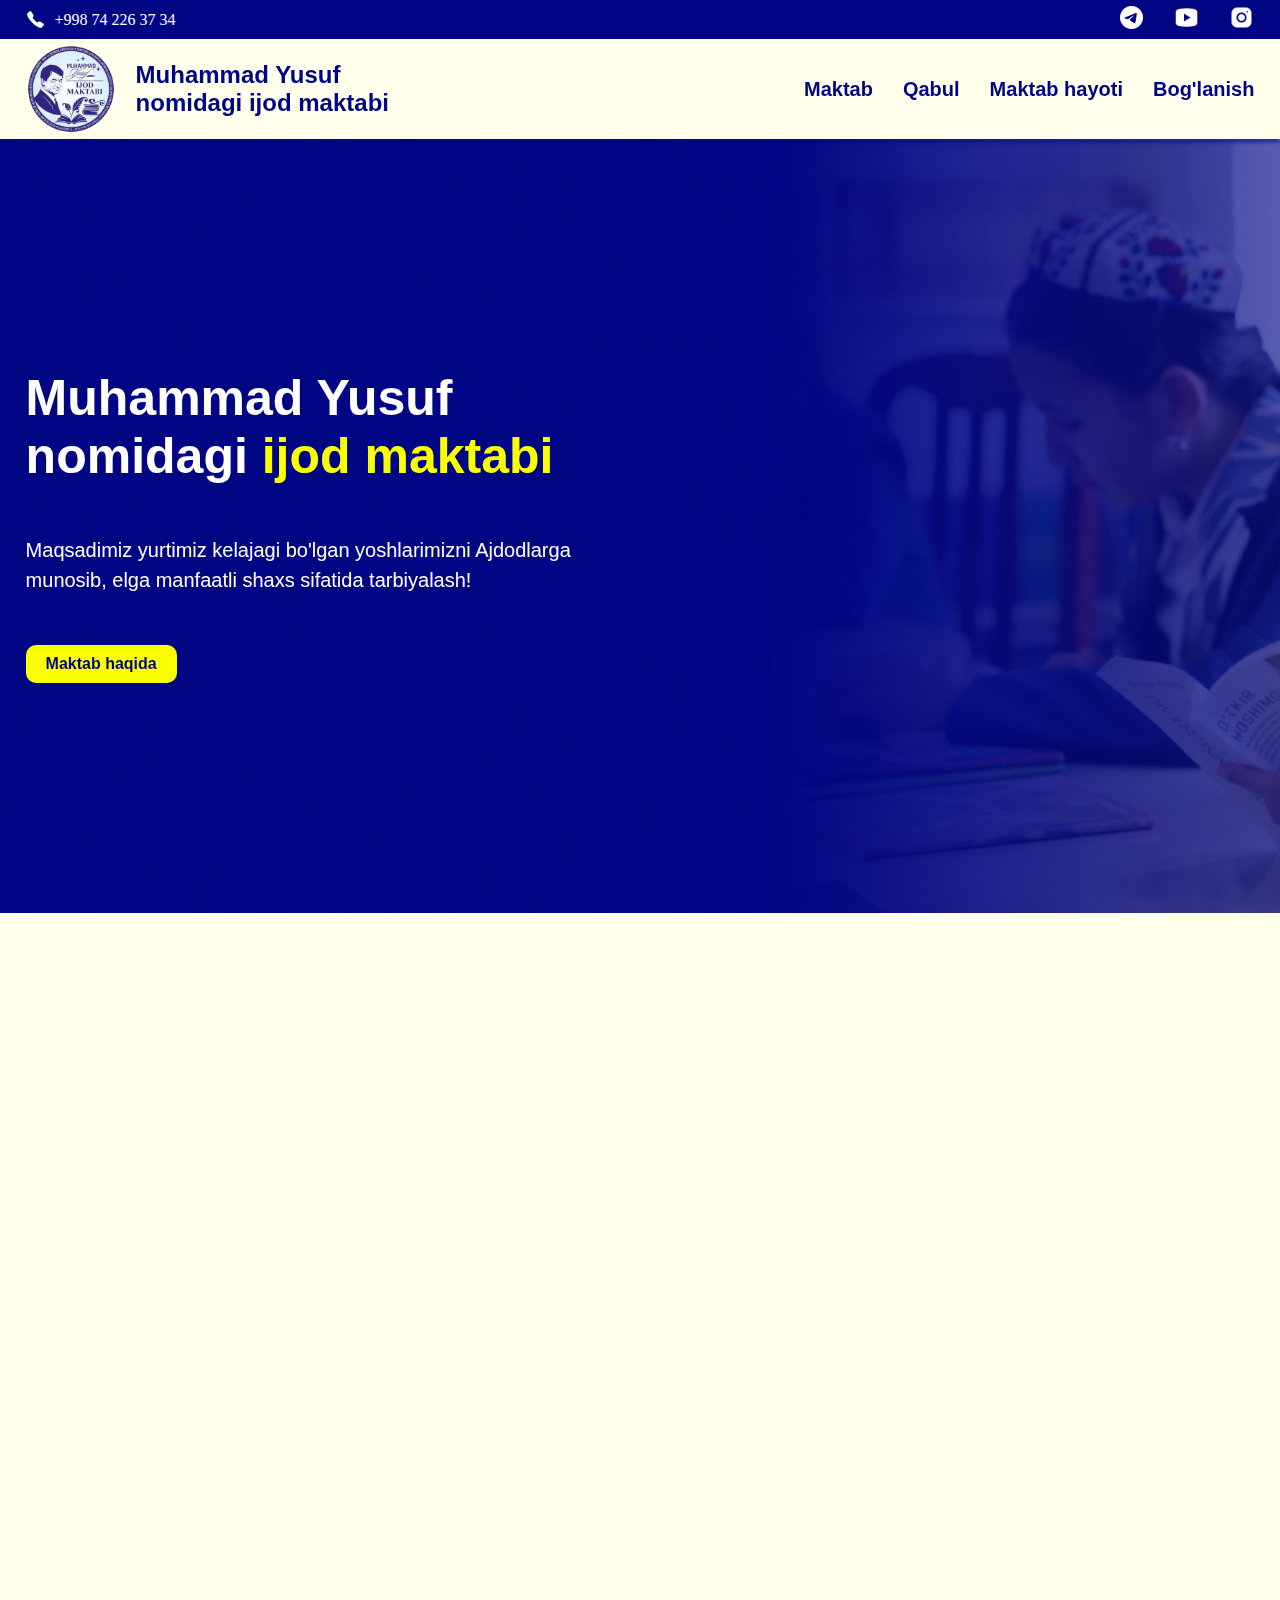
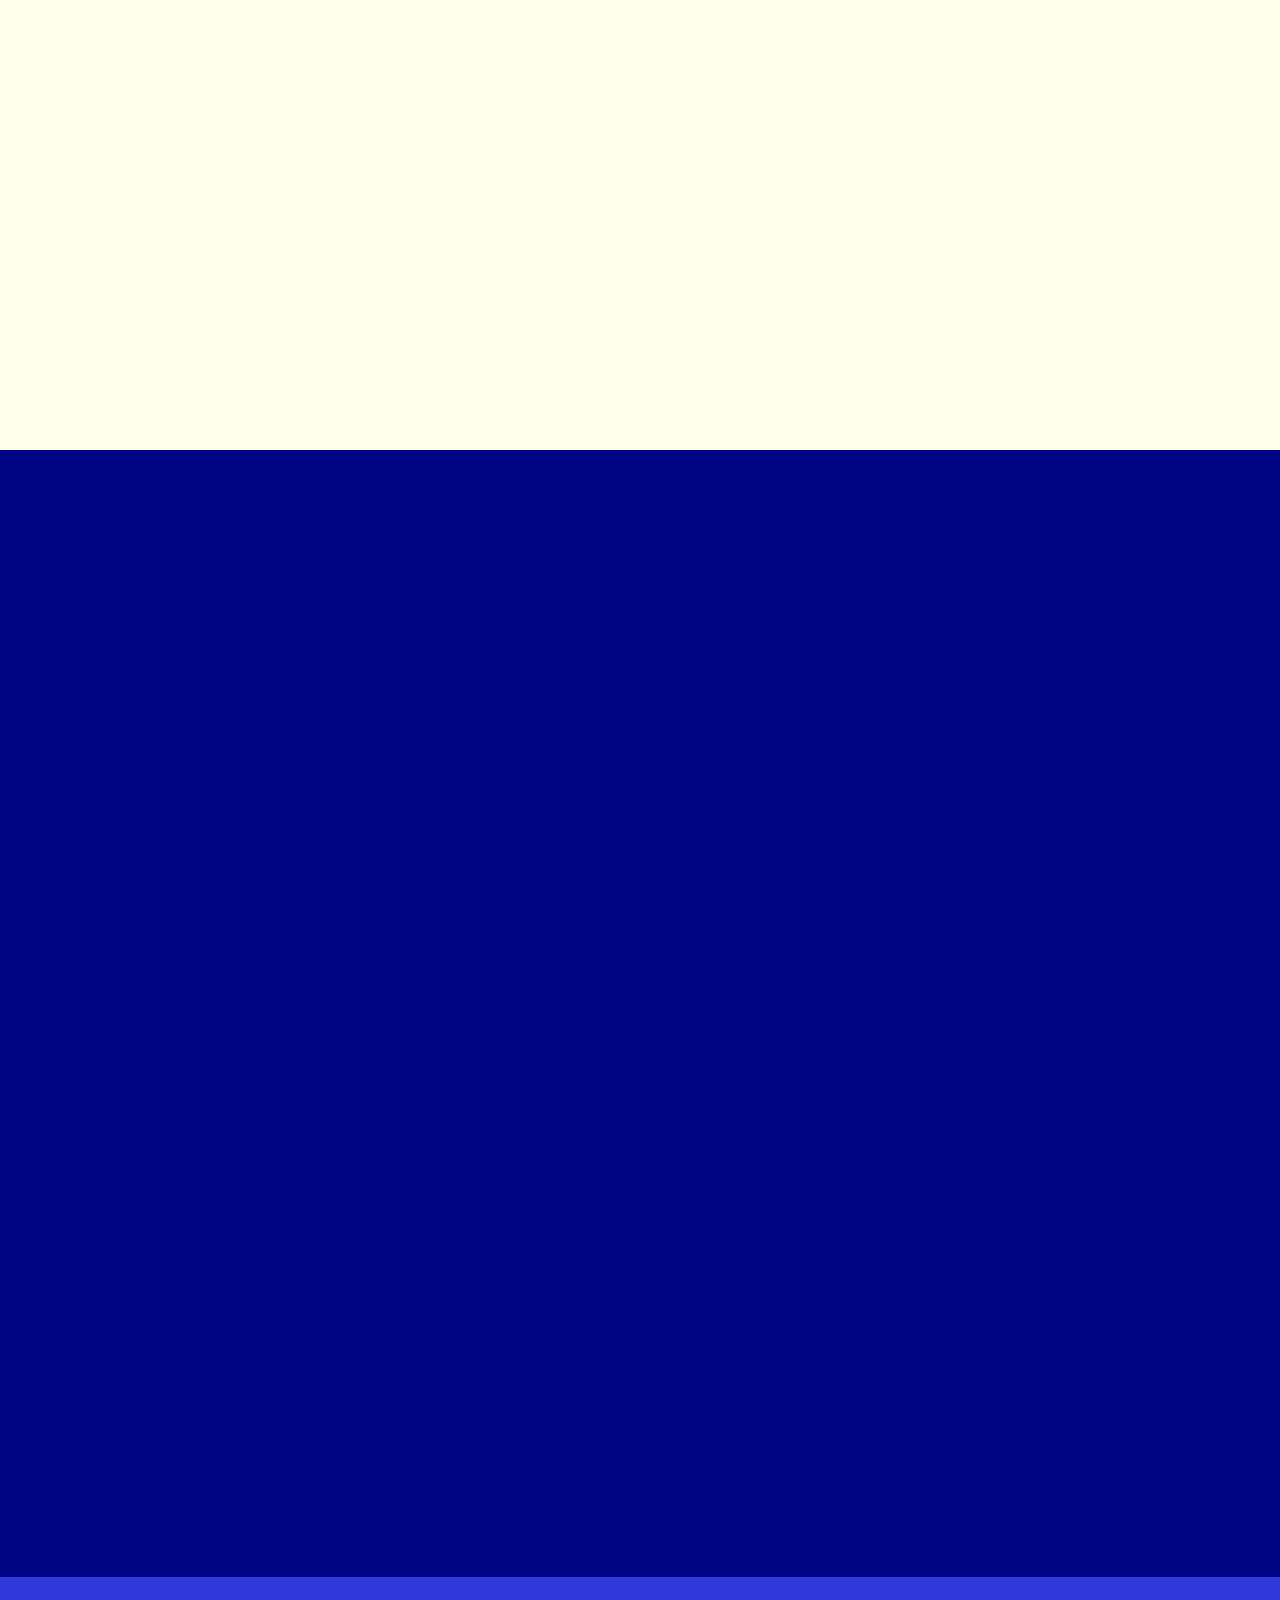
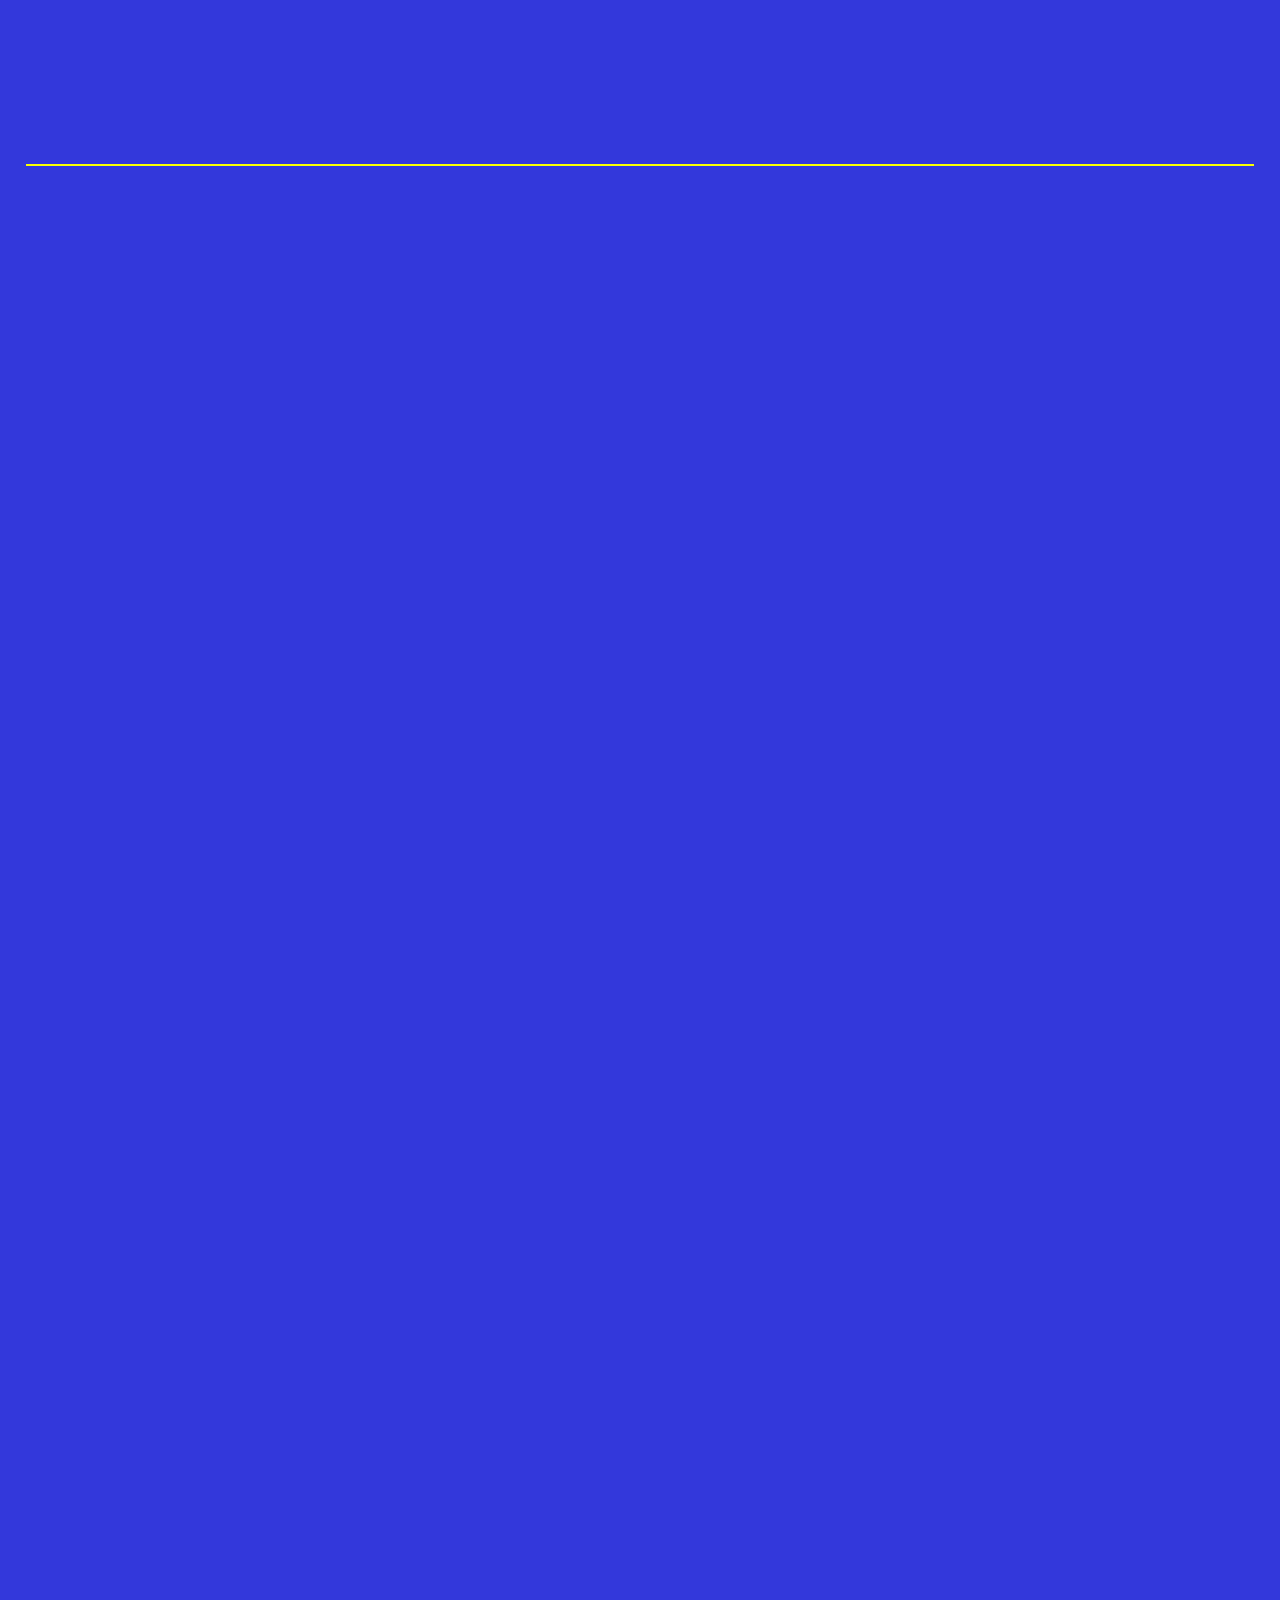
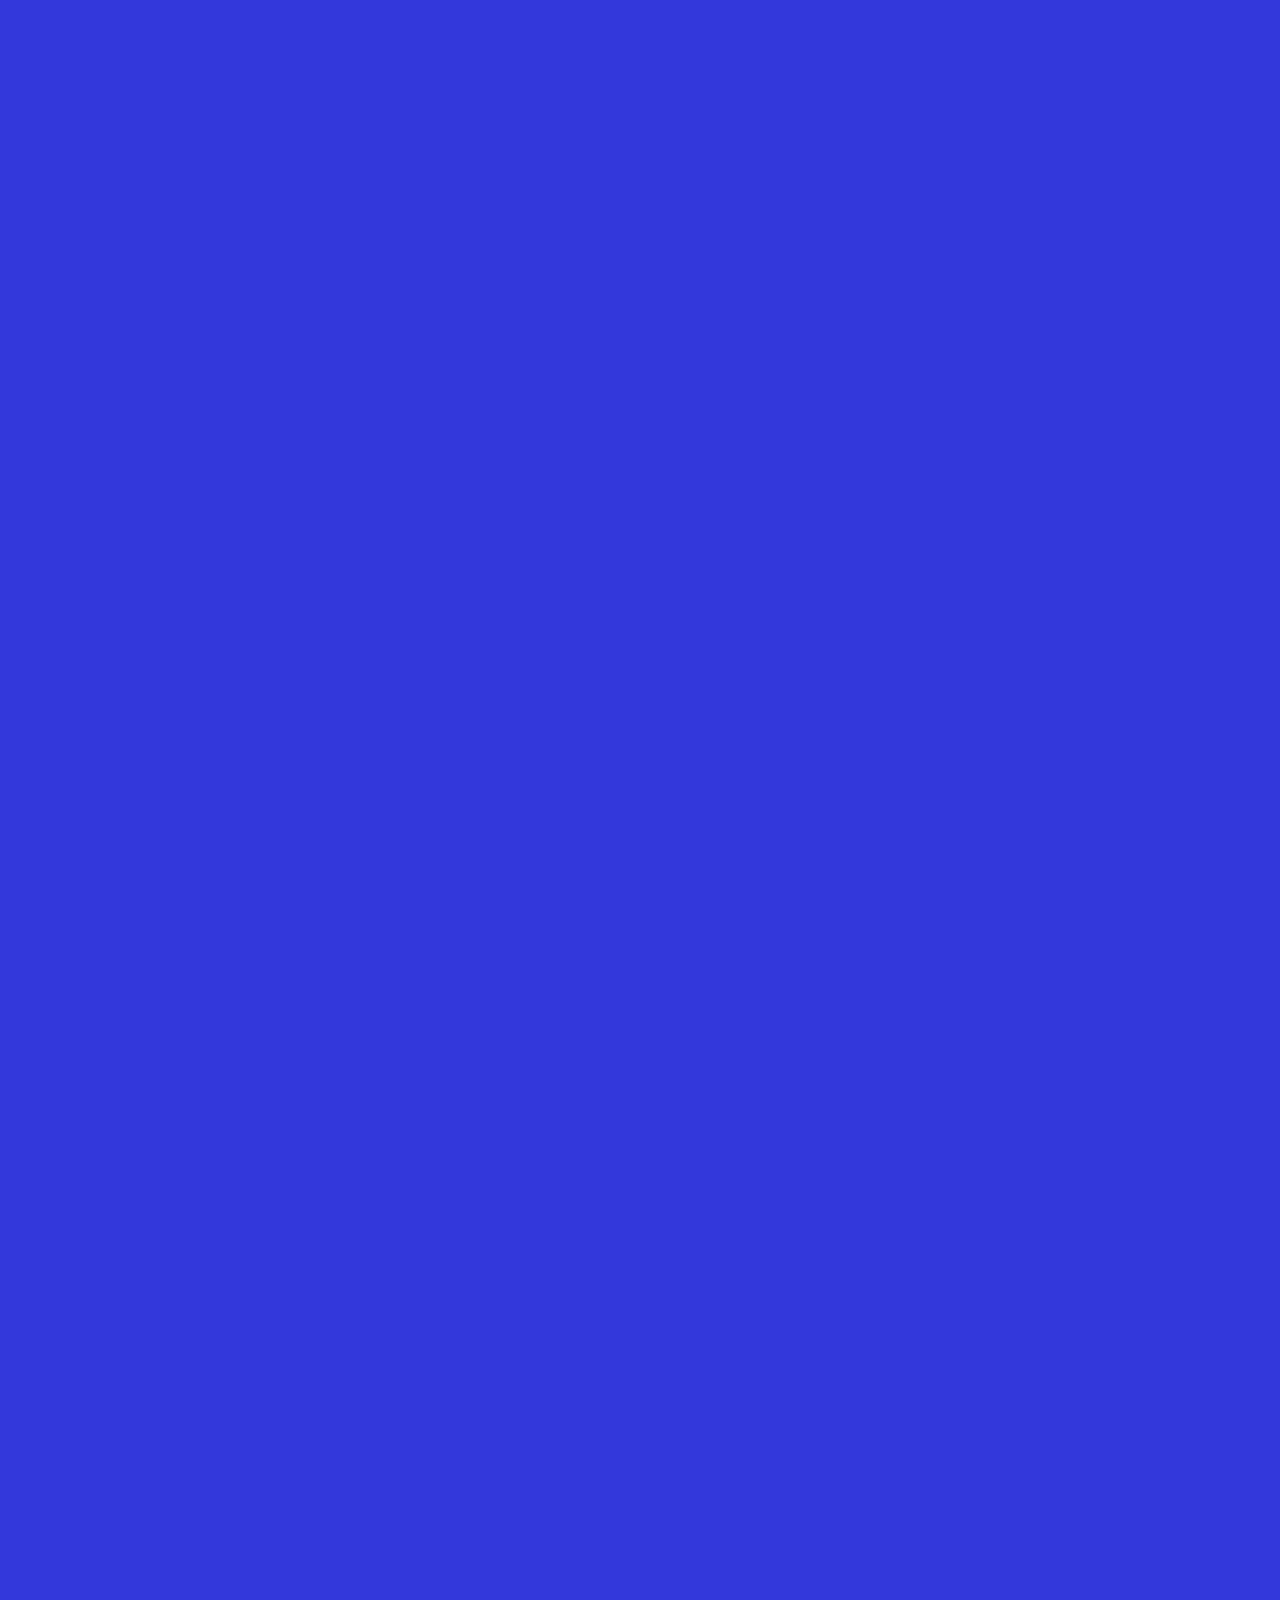
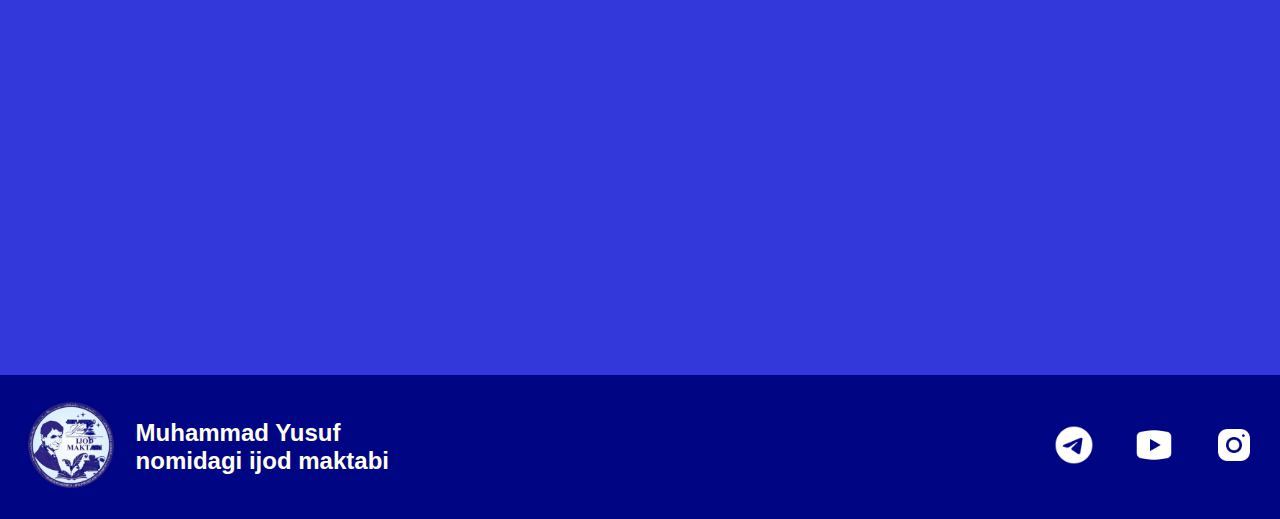
==== commit 7757cd27: "Chenge errors" ====
--- a/index.html
+++ b/index.html
@@ -177,17 +177,17 @@
       <section class="survey">
         <div class="container">
           <div class="survey-inner">
-            <h2 class="survey-title">
+            <h2 class="survey-title" data-aos="fade-up">
               Ota-onalar nega ijod maktabini tanlaydilar?
             </h2>
             <div class="survey-cards-box">
 
-              <div class="survey-img-box">
+              <div class="survey-img-box" data-aos="fade-up">
                 <div class="survey-img-circle"></div>
                 <img class="survey-img" src="./images/pupil-boy.png" alt="Pupil boy">
               </div>
 
-              <div class="survey-cards">
+              <div class="survey-cards" data-aos="fade-up">
                 <div class="survey-card">
                   <h3 class="survey-card-title">
                     Ijodkorlik va o'ziga xoslikni rivojlantirish
@@ -320,7 +320,7 @@
                 </h3>
                 <p class="management-card-text">
                   Muhammad Yusuf nomidagi ijod maktabi o'quv ishlari bo'yicha
-                  direktor o'rinbosar
+                  direktor o'rinbosari
                 </p>
               </div>
 
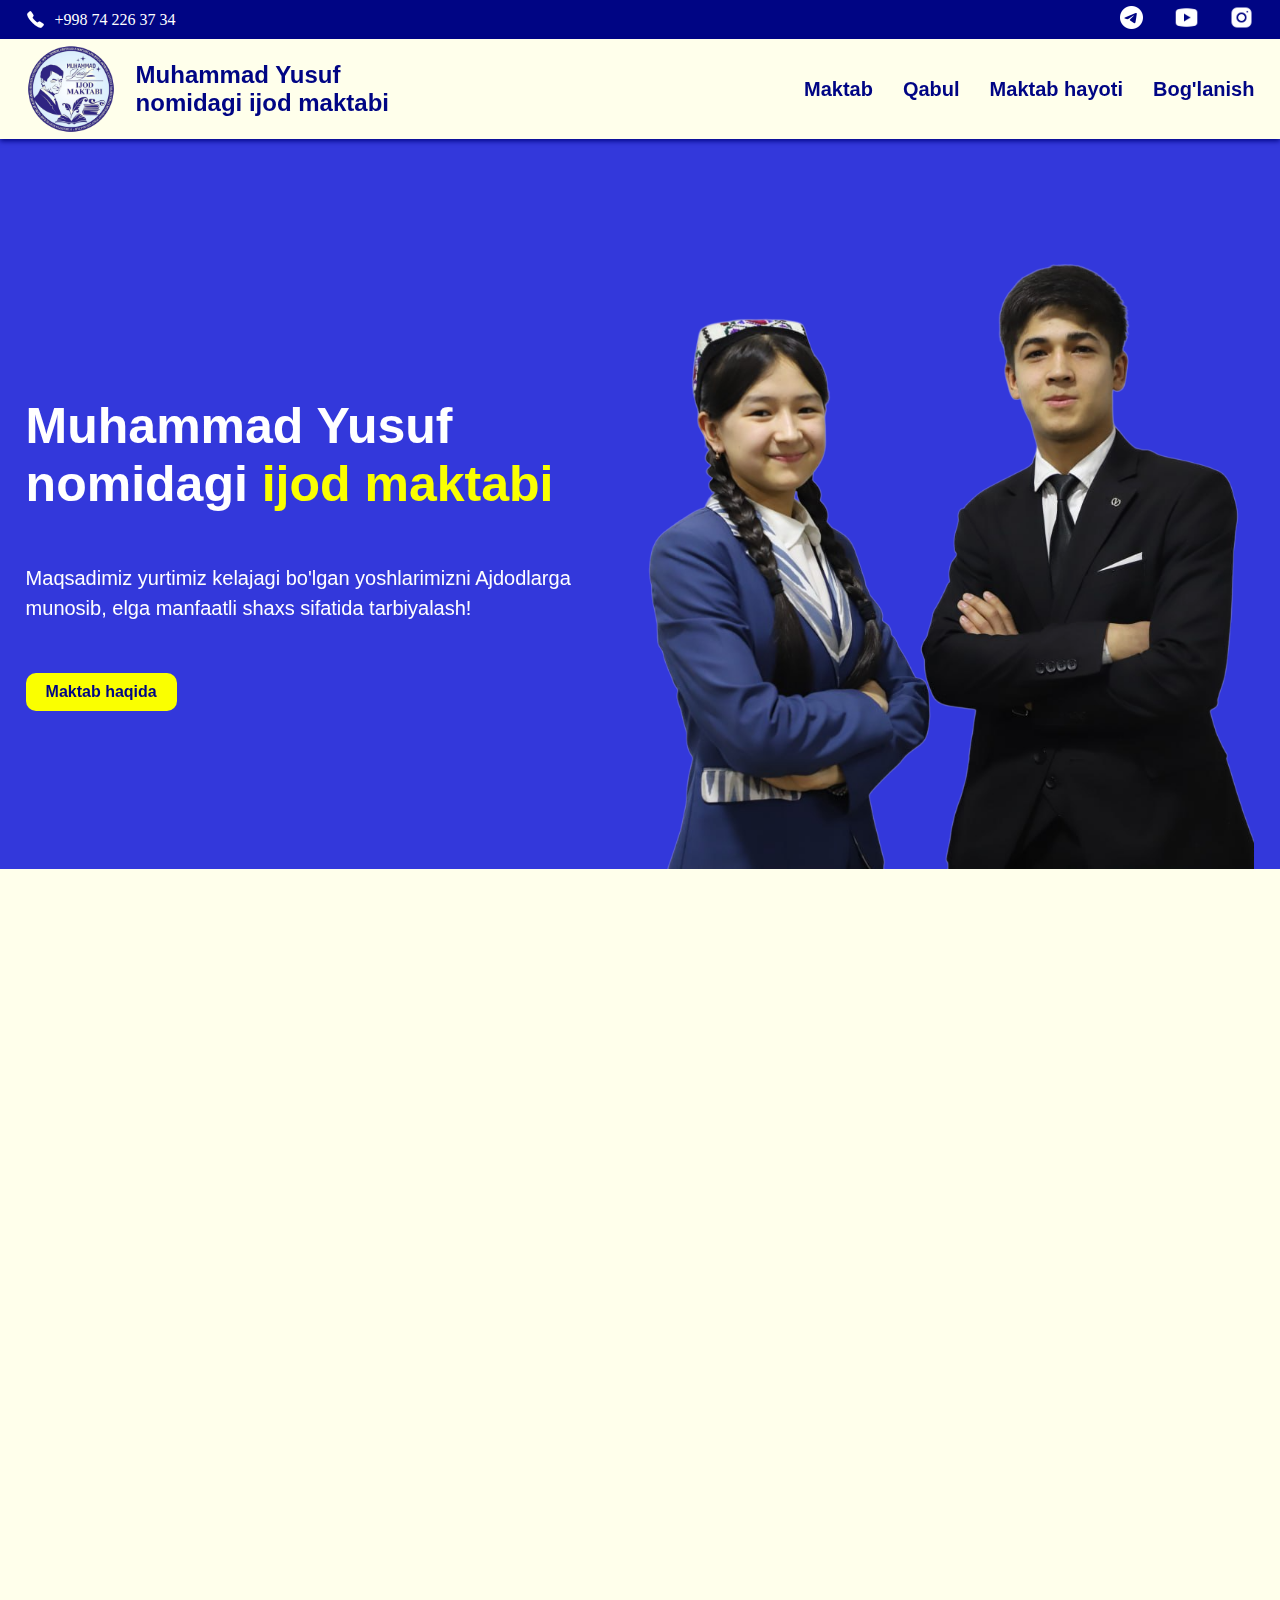
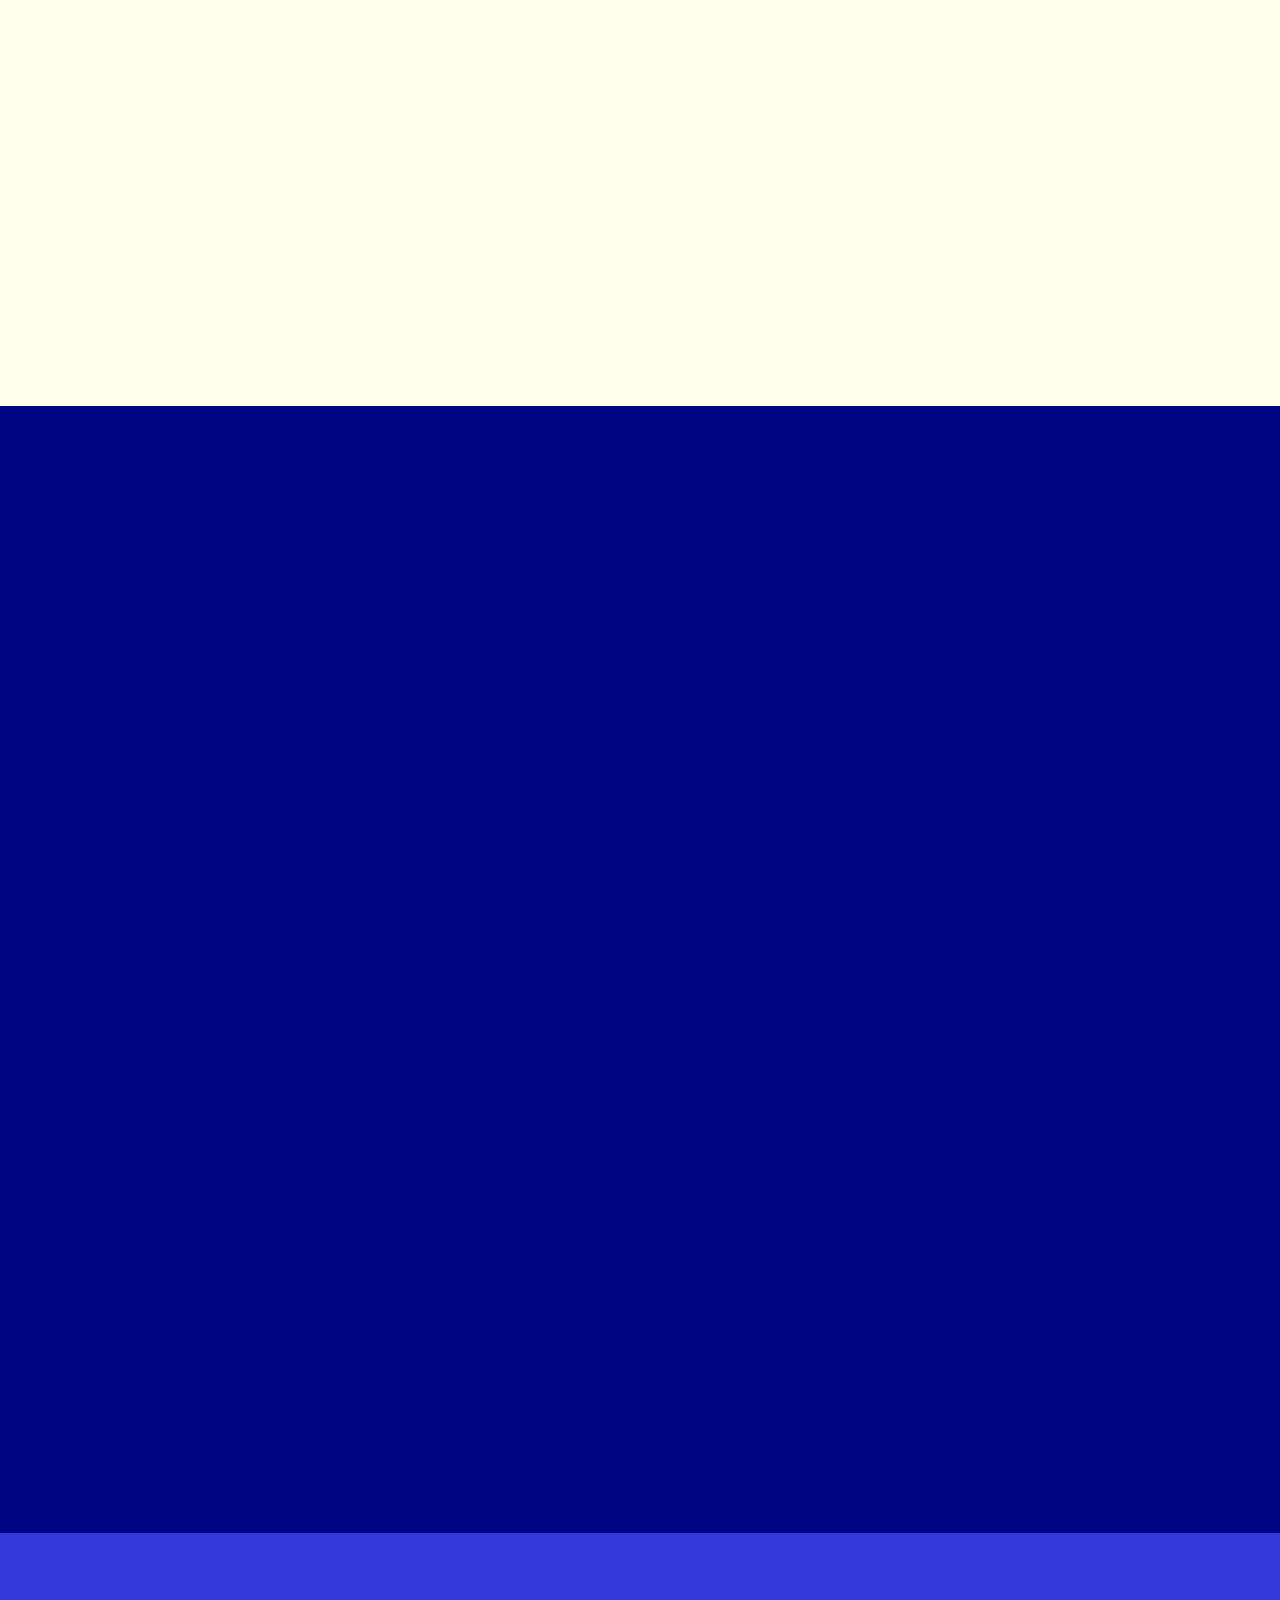
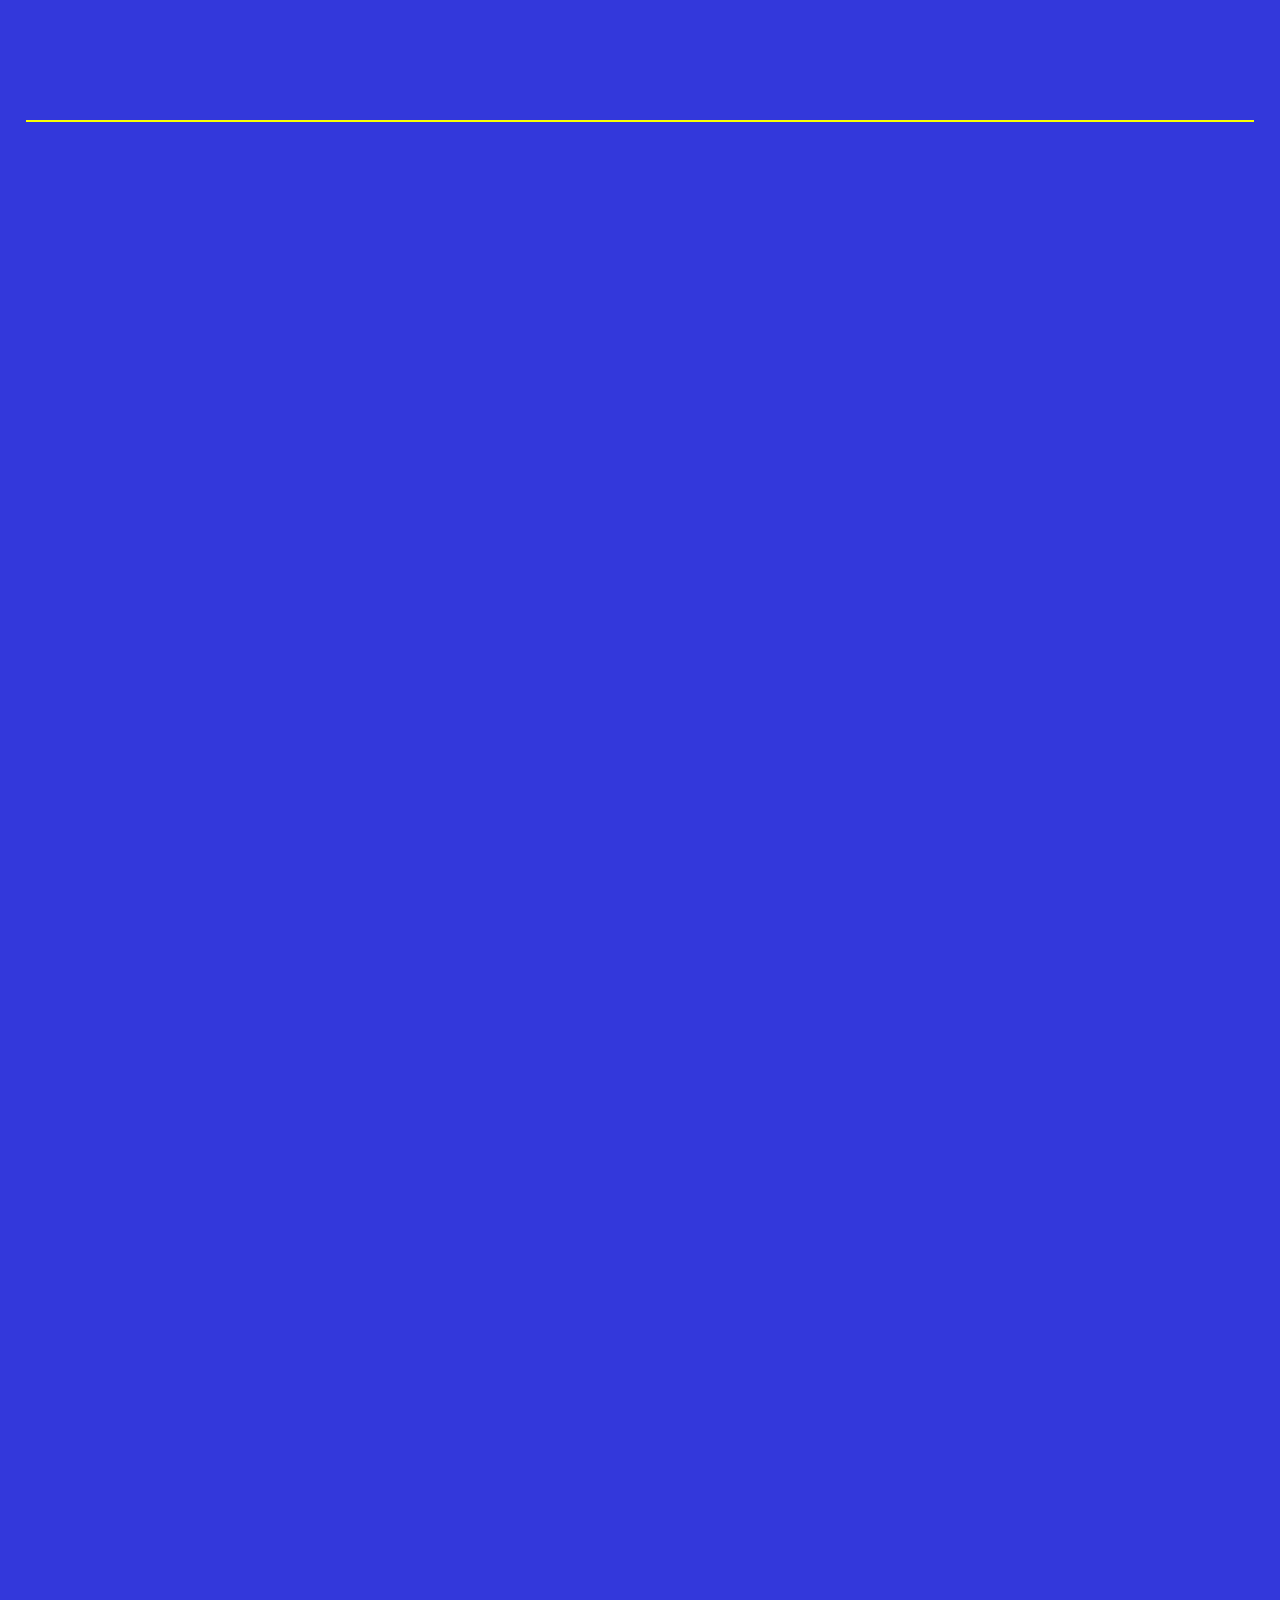
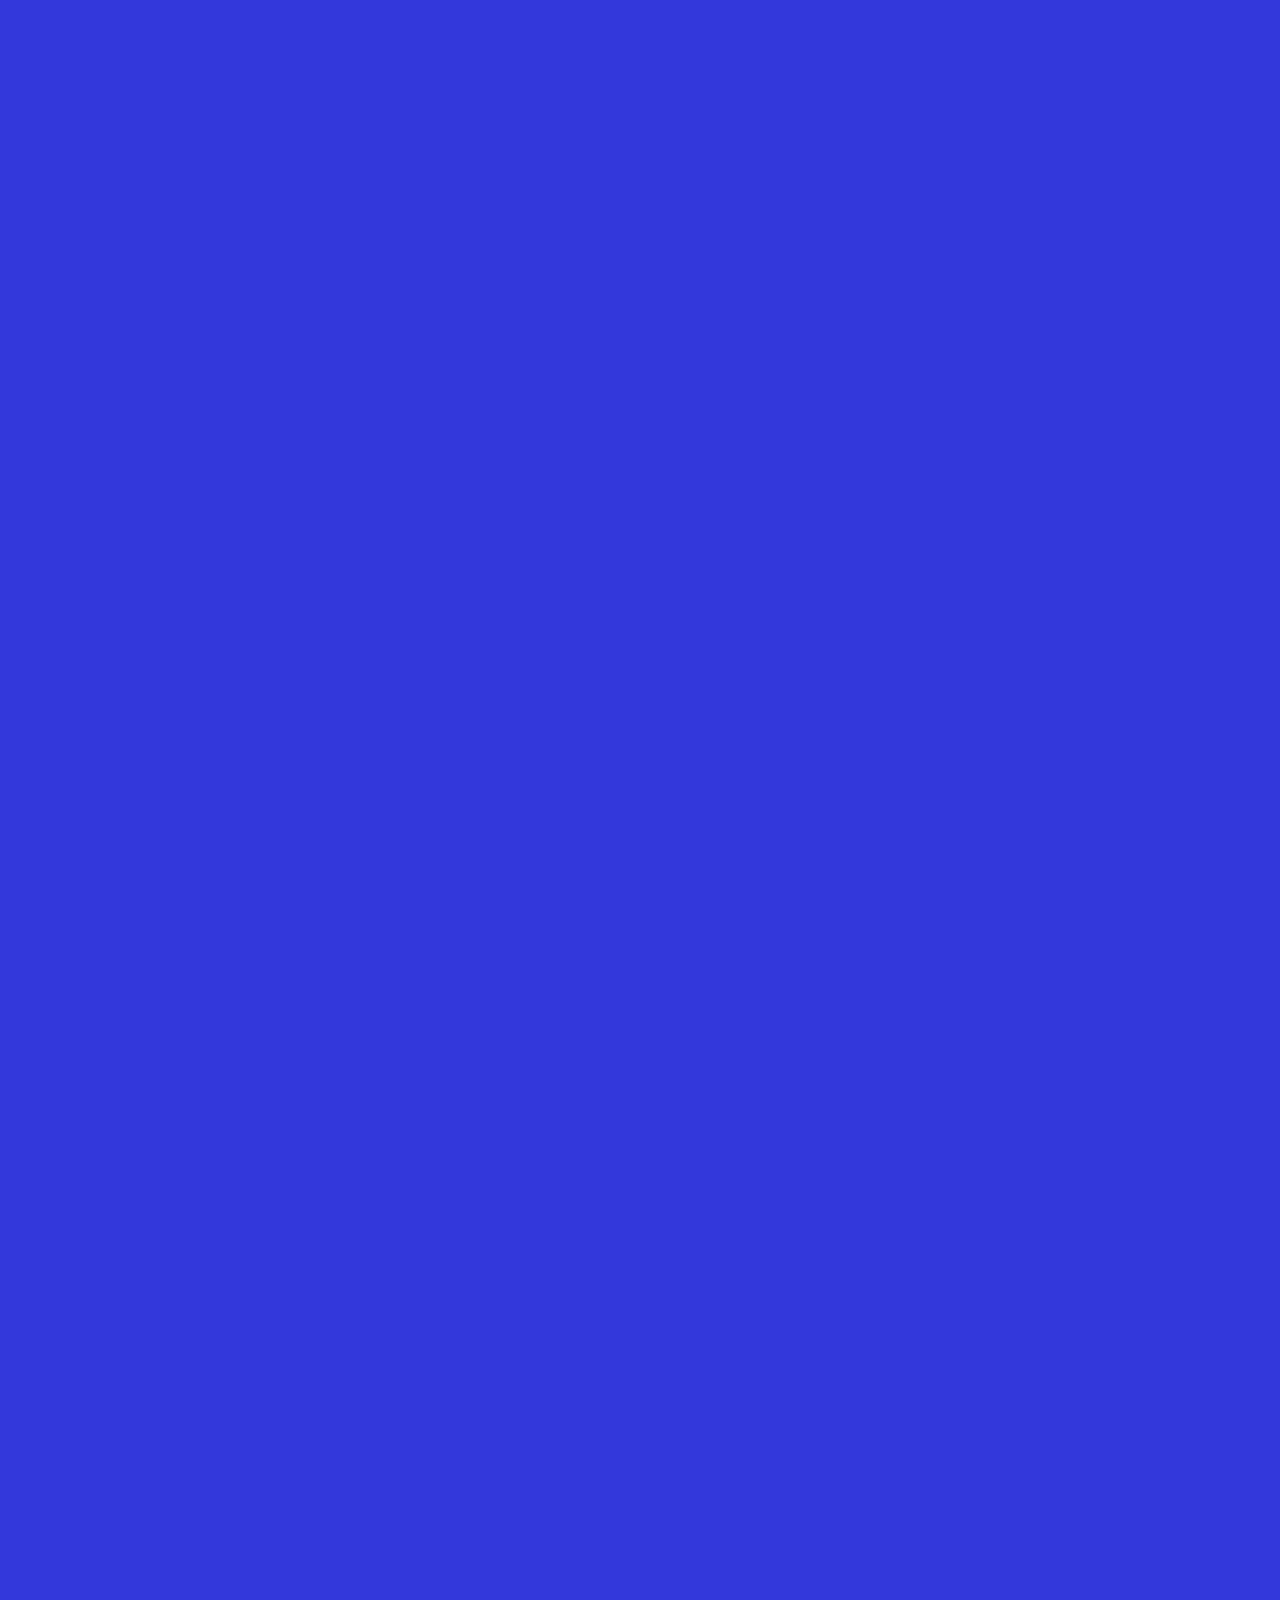
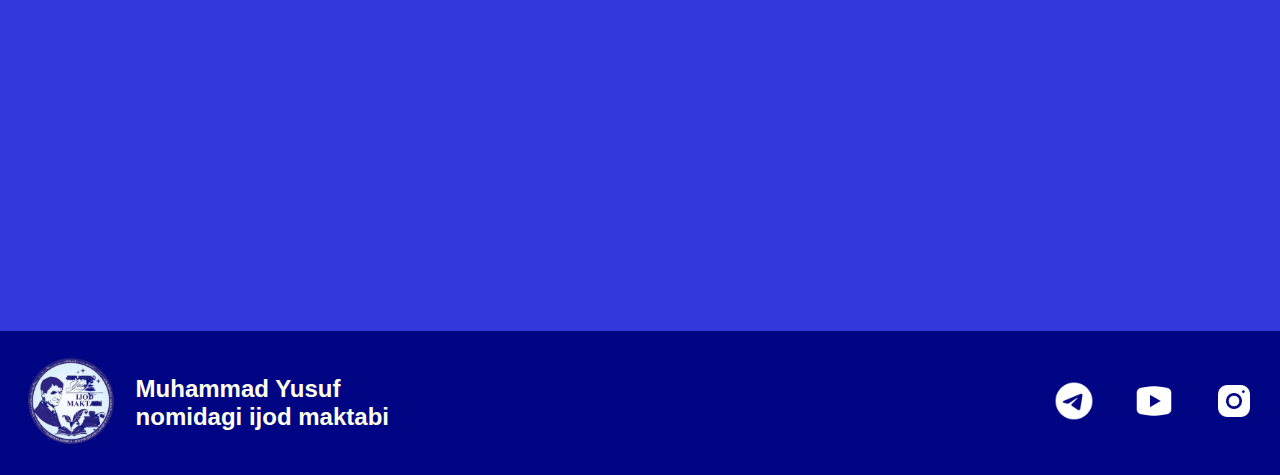
==== commit 656605f7: "Change hero section" ====
--- a/index.html
+++ b/index.html
@@ -74,14 +74,17 @@
       <section class="hero-wrapper">
         <div class="container">
           <div class="hero" data-aos="fade-right">
-            <h1 class="hero-title">
-              Muhammad Yusuf nomidagi <span>ijod maktabi</span>
-            </h1>
-            <p class="hero-text">
-              Maqsadimiz yurtimiz kelajagi bo'lgan yoshlarimizni Ajdodlarga
-              munosib, elga manfaatli shaxs sifatida tarbiyalash!
-            </p>
-            <a class="hero-link" href="./about.html">Maktab haqida</a>
+            <div class="hero-info">
+              <h1 class="hero-title">
+                Muhammad Yusuf nomidagi <span>ijod maktabi</span>
+              </h1>
+              <p class="hero-text">
+                Maqsadimiz yurtimiz kelajagi bo'lgan yoshlarimizni Ajdodlarga
+                munosib, elga manfaatli shaxs sifatida tarbiyalash!
+              </p>
+              <a class="hero-link" href="./about.html">Maktab haqida</a>
+            </div>
+            <img class="hero-img" src="./images/girl-boy.png" alt="girl boy">
           </div>
         </div>
       </section>
--- a/css/main.css
+++ b/css/main.css
@@ -146,10 +146,21 @@
 }
 
 .hero-wrapper {
-  padding: 230px 0;
-  background-image: url("../images/hero-bg.png");
+  padding: 100px 0 0 0;
+  /* background-image: url("../images/hero-bg.png"); */
   background-repeat: no-repeat;
   background-size: cover;
+  background-color: #3338db;
+}
+
+.hero {
+  display: flex;
+  justify-content: space-between;
+  align-items: center;
+}
+
+.hero-img {
+  width: 50%;
 }
 
 .hero-title {
@@ -744,7 +755,7 @@
   }
 
   .hero-wrapper {
-    padding: 100px 0;
+    padding: 70px 0 10px 0;
   }
 
   .our-school-item {
@@ -813,6 +824,23 @@
       }
     }
   }
+
+  .hero-wrapper {
+    padding: 50px 0 0 0;
+  }
+
+  .hero {
+    flex-direction: column;
+  }
+  .hero-title {
+    margin-inline: auto;
+  }
+  .hero-info {
+    text-align: center;
+  }
+  .hero-img {
+    width: 70%;
+  }
 }
 
 @media (max-width: 700px) {
@@ -877,11 +905,6 @@
 @media (max-width: 600px) {
   header {
     padding: 5px 0;
-  }
-
-  .hero-wrapper {
-    padding: 80px 0;
-    text-align: center;
   }
 
   .hero-title {
@@ -958,6 +981,12 @@
 }
 
 @media (max-width: 500px) {
+  .hero-text {
+    margin: 20px 0;
+  }
+  .hero-img {
+    width: 90%;
+  }
   .survey-cards {
     width: 100%;
   }
@@ -1023,10 +1052,6 @@
 
   .header-list {
     width: 100%;
-  }
-
-  .hero-wrapper {
-    padding: 50px 0;
   }
 
   .hero-title {
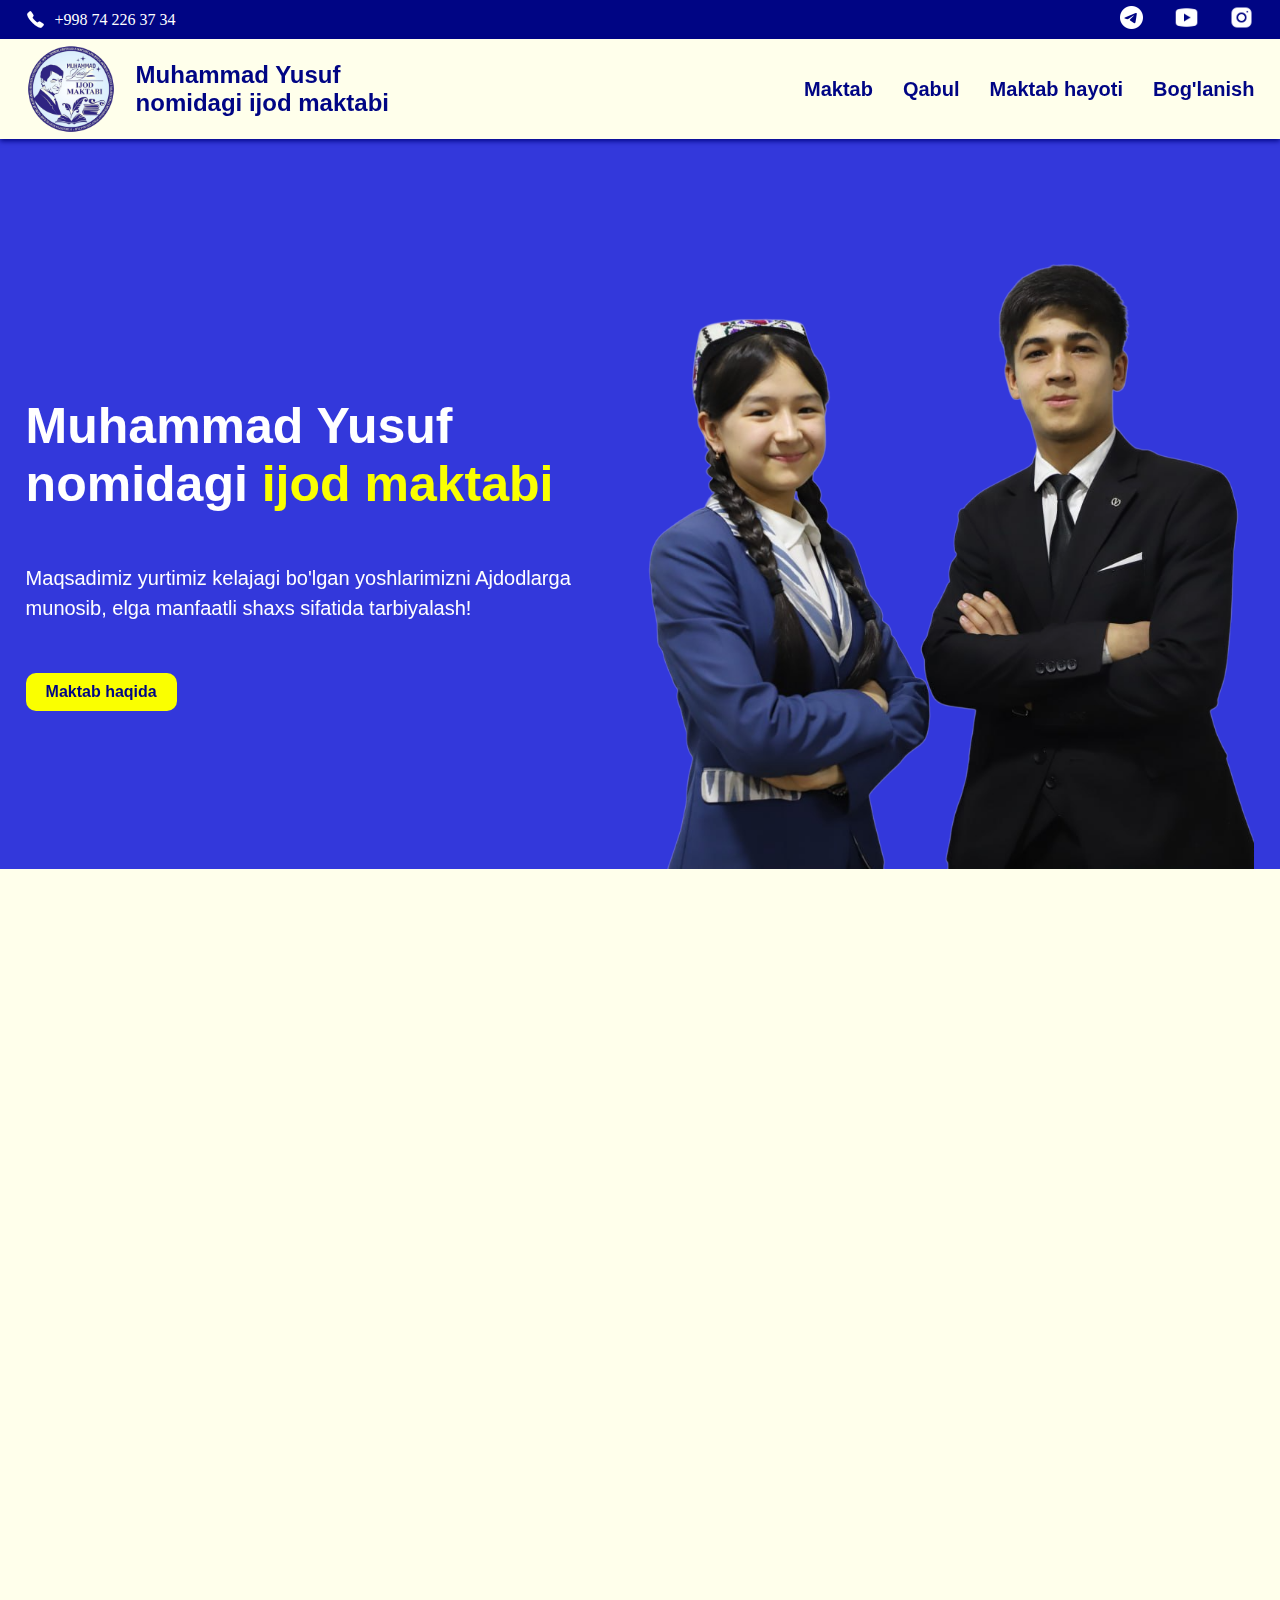
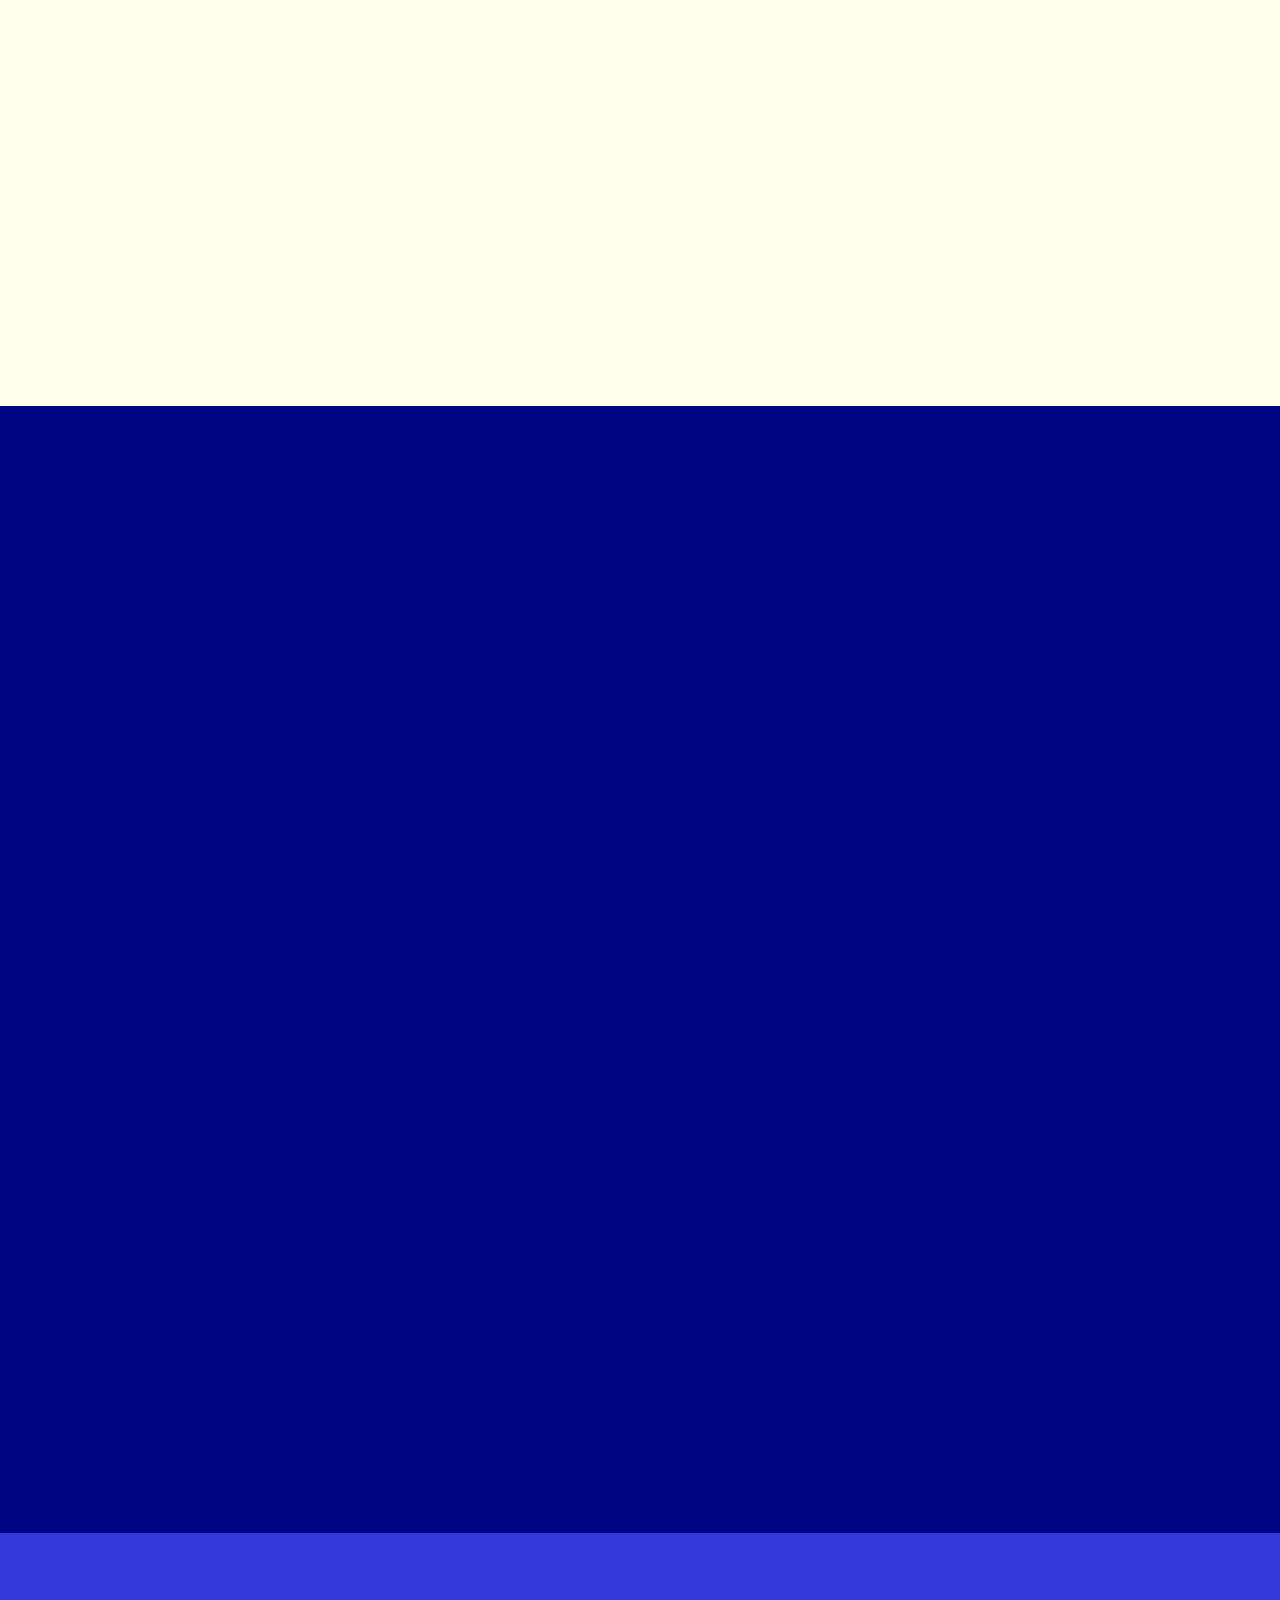
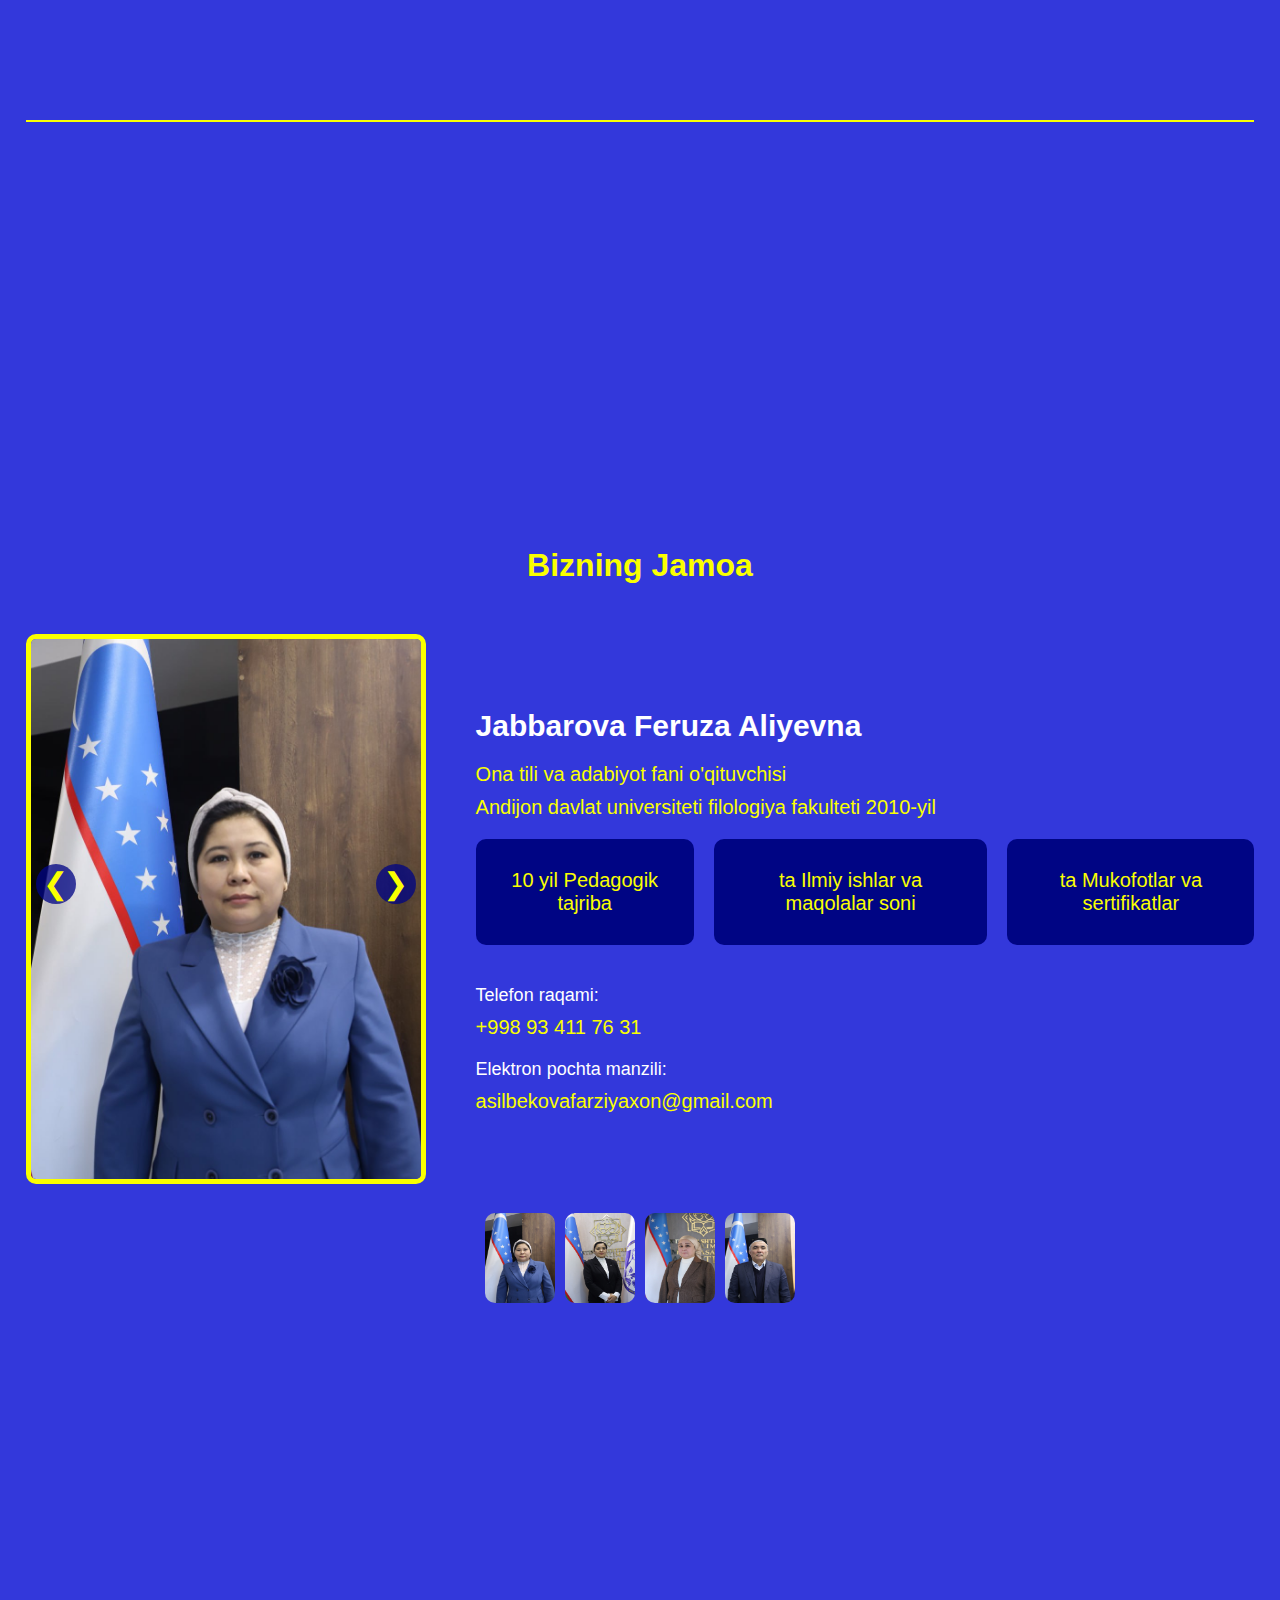
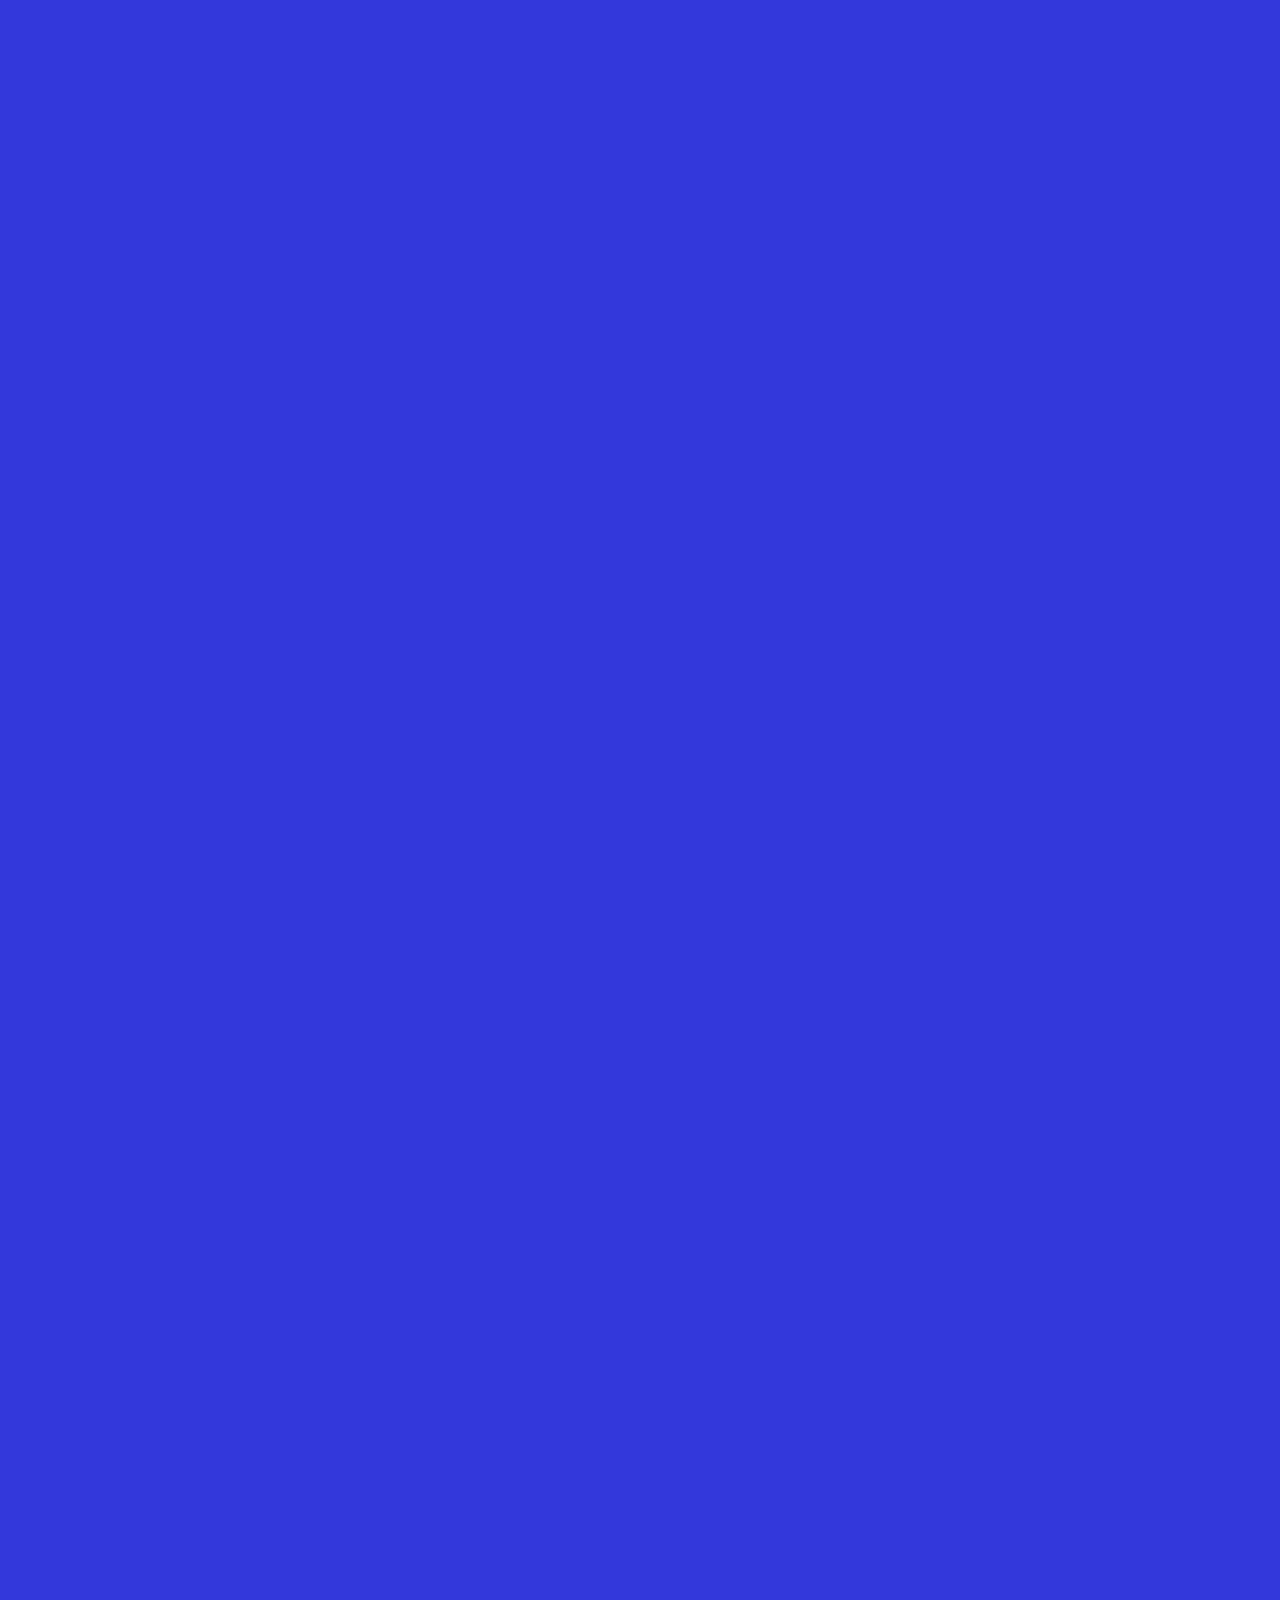
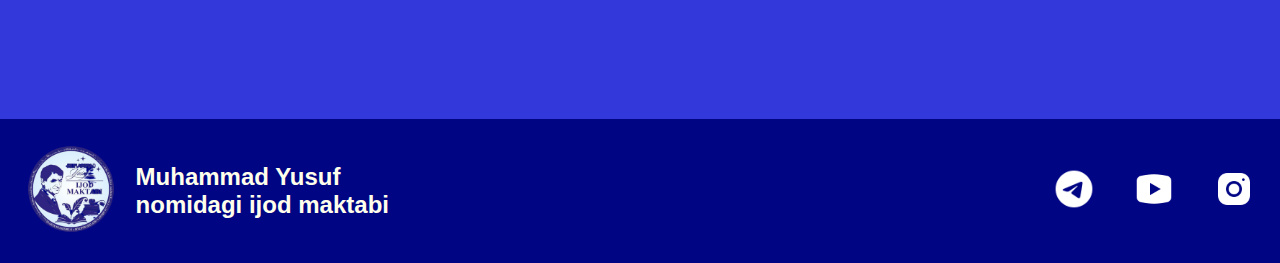
==== commit 96dc87e7: "Edit and add new section" ====
--- a/index.html
+++ b/index.html
@@ -54,7 +54,9 @@
               <a class="header-list-link" href="./qabul.html">Qabul</a>
             </li>
             <li class="header-list-item">
-              <a class="header-list-link" href="">Maktab hayoti</a>
+              <a class="header-list-link" href="./school-live.html"
+                >Maktab hayoti</a
+              >
             </li>
             <li class="header-list-item">
               <a class="header-list-link" href="./contact.html">Bog'lanish</a>
@@ -84,7 +86,7 @@
               </p>
               <a class="hero-link" href="./about.html">Maktab haqida</a>
             </div>
-            <img class="hero-img" src="./images/girl-boy.png" alt="girl boy">
+            <img class="hero-img" src="./images/girl-boy.png" alt="girl boy" />
           </div>
         </div>
       </section>
@@ -98,7 +100,7 @@
               <div class="news-card" data-aos="fade-up">
                 <img
                   class="news-card-img"
-                  src="./images/gallery5.png"
+                  src="./images/14.jpg"
                   alt="School live"
                 />
                 <h3 class="news-card-title">
@@ -111,66 +113,63 @@
               <div class="news-card" data-aos="fade-up">
                 <img
                   class="news-card-img"
-                  src="./images/gallery5.png"
+                  src="./images/turon.jpg"
                   alt="School live"
                 />
                 <h3 class="news-card-title">
-                  Bugun maktabimizda 14-yanvar Vatan himoyachilari kuniga
-                  bag'ishlangan tadbir o'tkazdik!
-                </h3>
-                <p class="news-card-date">14/01/2025</p>
+                  "Turon yo'lbarslari" harbiy-sport musobaqasining maktab
+                  bosqichi o'tkazdi.
+                </h3>
+                <p class="news-card-date">17/01/2025</p>
               </div>
 
               <div class="news-card" data-aos="fade-up">
                 <img
                   class="news-card-img"
-                  src="./images/gallery5.png"
+                  src="./images/behbudiy.jpg"
                   alt="School live"
                 />
+                <h3 class="news-card-title">Mahmudxo'ja Behbudiy 150 yoshda</h3>
+                <p class="news-card-date">20/01/2025</p>
+              </div>
+
+              <div class="news-card" data-aos="fade-up">
+                <img
+                  class="news-card-img"
+                  src="./images/mahorat.jpg"
+                  alt="School live"
+                />
                 <h3 class="news-card-title">
-                  Bugun maktabimizda 14-yanvar Vatan himoyachilari kuniga
-                  bag'ishlangan tadbir o'tkazdik!
-                </h3>
-                <p class="news-card-date">14/01/2025</p>
+                  Mahorat darsi: filologiya fanlari bo'yicha falsafa doktori
+                  Nurmuhammad Azizov
+                </h3>
+                <p class="news-card-date">21/01/2025</p>
               </div>
 
               <div class="news-card" data-aos="fade-up">
                 <img
                   class="news-card-img"
-                  src="./images/gallery5.png"
+                  src="./images/otalar.jpg"
                   alt="School live"
                 />
                 <h3 class="news-card-title">
-                  Bugun maktabimizda 14-yanvar Vatan himoyachilari kuniga
-                  bag'ishlangan tadbir o'tkazdik!
-                </h3>
-                <p class="news-card-date">14/01/2025</p>
+                  Muhammad Yusuf nomidagi ijod maktabida tahsil olayotgan 7-,
+                  8-, 9-sinf o'quvchilarning otalari va yaqinlari ishtirokida
+                  "Otalar kuni" o'tkazildi.
+                </h3>
+                <p class="news-card-date">25/01/2025</p>
               </div>
 
               <div class="news-card" data-aos="fade-up">
                 <img
                   class="news-card-img"
-                  src="./images/gallery5.png"
+                  src="./images/robocoding.jpg"
                   alt="School live"
                 />
                 <h3 class="news-card-title">
-                  Bugun maktabimizda 14-yanvar Vatan himoyachilari kuniga
-                  bag'ishlangan tadbir o'tkazdik!
-                </h3>
-                <p class="news-card-date">14/01/2025</p>
-              </div>
-
-              <div class="news-card" data-aos="fade-up">
-                <img
-                  class="news-card-img"
-                  src="./images/gallery5.png"
-                  alt="School live"
-                />
-                <h3 class="news-card-title">
-                  Bugun maktabimizda 14-yanvar Vatan himoyachilari kuniga
-                  bag'ishlangan tadbir o'tkazdik!
-                </h3>
-                <p class="news-card-date">14/01/2025</p>
+                  O'quvchilar o'rtasida "Robo-coding" olimpiadasi o'tkazildi
+                </h3>
+                <p class="news-card-date">27/01/2025</p>
               </div>
             </div>
           </div>
@@ -184,10 +183,13 @@
               Ota-onalar nega ijod maktabini tanlaydilar?
             </h2>
             <div class="survey-cards-box">
-
               <div class="survey-img-box" data-aos="fade-up">
                 <div class="survey-img-circle"></div>
-                <img class="survey-img" src="./images/pupil-boy.png" alt="Pupil boy">
+                <img
+                  class="survey-img"
+                  src="./images/pupil-boy.png"
+                  alt="Pupil boy"
+                />
               </div>
 
               <div class="survey-cards" data-aos="fade-up">
@@ -198,13 +200,15 @@
                   <p class="survey-card-text">
                     Ijod Maktabi bolalarning adabiy qobiliyatlarini
                     rivojlantirishga alohida e'tibor qaratadi. O'quvchilar she'r
-                    va hikoyalar yozishni o'rganib, o'z ichki dunyosini ochishadi
-                    va ifodalaydilar.
+                    va hikoyalar yozishni o'rganib, o'z ichki dunyosini
+                    ochishadi va ifodalaydilar.
                   </p>
                 </div>
-  
+
                 <div class="survey-card">
-                  <h3 class="survey-card-title">Yuqori sifatli adabiy ta'lim</h3>
+                  <h3 class="survey-card-title">
+                    Yuqori sifatli adabiy ta'lim
+                  </h3>
                   <p class="survey-card-text">
                     Nazm va nasr darslari tajribali ustozlar tomonidan olib
                     boriladi. Maktab o'quvchilari nafaqat yozuv texnikalarini,
@@ -212,25 +216,28 @@
                     o'rganadilar.
                   </p>
                 </div>
-  
+
                 <div class="survey-card">
                   <h3 class="survey-card-title">Boy madaniy dasturlar</h3>
                   <p class="survey-card-text">
-                    Ijod Maktabida adabiy kechalar, ijodiy uchrashuvlar va boshqa
-                    madaniy tadbirlar muntazam o'tkazilib, bolalar mashhur
-                    yozuvchilar va shoirlar bilan uchrashish imkoniyatiga ega
-                    bo'lishadi.
+                    Ijod Maktabida adabiy kechalar, ijodiy uchrashuvlar va
+                    boshqa madaniy tadbirlar muntazam o'tkazilib, bolalar
+                    mashhur yozuvchilar va shoirlar bilan uchrashish
+                    imkoniyatiga ega bo'lishadi.
                   </p>
                 </div>
-  
+
                 <div class="survey-card">
-                  <h3 class="survey-card-title">Texnologiya bilan uyg'un ijod</h3>
+                  <h3 class="survey-card-title">
+                    Texnologiya bilan uyg'un ijod
+                  </h3>
                   <p class="survey-card-text">
-                    Zamonaviy texnologiyalar yordamida bolalar ijodiy ishlarini raqamli ko'rinishda ifoda etishadi, shuningdek, multimedia loyihalarida ishtirok etadilar.
+                    Zamonaviy texnologiyalar yordamida bolalar ijodiy ishlarini
+                    raqamli ko'rinishda ifoda etishadi, shuningdek, multimedia
+                    loyihalarida ishtirok etadilar.
                   </p>
                 </div>
               </div>
-
             </div>
           </div>
         </div>
@@ -283,7 +290,7 @@
         </div>
       </section>
 
-      <section class="management-wrapper">
+      <!-- <section class="management-wrapper">
         <div class="container">
           <div class="management">
             <h2 class="management-title" data-aos="fade-up">Rahbariyat</h2>
@@ -339,6 +346,41 @@
             </div>
           </div>
         </div>
+      </section> -->
+
+      <section class="our-team-wrapper">
+        <div class="container">
+          <div class="our-team">
+            <h2 class="our-team-title">Bizning Jamoa</h2>
+
+            <div class="our-team-slider-box">
+              <div class="slider-container">
+                <button class="prev-btn" onclick="prevSlide()">&#10094;</button>
+                <div class="team-slider">
+                  <img id="main-photo" src="" alt="Jamoa a'zosi surati" />
+                </div>
+                <button class="next-btn" onclick="nextSlide()">&#10095;</button>
+              </div>
+
+              <div class="team-info">
+                <h3 id="member-name"></h3>
+                <p id="member-role"></p>
+                <p id="member-university"></p>
+                <div class="member-esc-box">
+                  <p id="member-experience"></p>
+                  <p id="member-scientific-works"></p>
+                  <p id="member-certificates"></p>
+                </div>
+                <p id="member-tel"></p>
+                <p id="member-gmail"></p>
+              </div>
+            </div>
+
+            <div class="pagination">
+              <div class="thumbnails" id="thumbnails"></div>
+            </div>
+          </div>
+        </div>
       </section>
 
       <section class="tutor">
@@ -422,6 +464,14 @@
                   class="tutor-item-img"
                   src="./images/photoroom.png"
                   alt="photoroom icon"
+                />
+              </li>
+              <li class="tutor-item" data-aos="fade-up">
+                <h3 class="tutor-item-title">Zargarlik</h3>
+                <img
+                  class="tutor-item-img"
+                  src="./images/handmade.png"
+                  alt="handmade icon"
                 />
               </li>
             </ul>
--- a/css/main.css
+++ b/css/main.css
@@ -450,6 +450,124 @@
   transform: translateY(0px);
 }
 
+/* ======================================= */
+.our-team-wrapper {
+  padding: 50px 0;
+  background-color: #3338db;
+}
+.slider-container {
+  display: flex;
+  align-items: center;
+  justify-content: center;
+  position: relative;
+}
+.our-team-title {
+  margin: 50px 0;
+  font-size: 32px;
+  color: #faff00;
+  text-align: center;
+}
+.our-team-slider-box {
+  display: flex;
+  align-items: center;
+  gap: 50px;
+}
+.team-slider img {
+  width: 400px;
+  height: 550px;
+  object-fit: cover;
+  border-radius: 10px;
+  transition: transform 0.5s ease-in-out;
+  border: 5px solid #faff00;
+}
+.prev-btn, .next-btn {
+  width: 40px;
+  height: 40px;
+  font-size: 30px;
+  display: flex;
+  justify-content: center;
+  align-items: center;
+  position: absolute;
+  top: 230px;
+  color: #faff00;
+  background-color: #000484c1;
+  border: none;
+  border-radius: 50%;
+  cursor: pointer;
+  &:hover {
+    background-color: #568400;
+  }
+  &:active {
+    transform: scale(0.9);
+  }
+}
+.prev-btn { left: 10px; }
+.next-btn { right: 10px; }
+.team-info {
+  margin-top: 20px;
+}
+.pagination {
+  display: flex;
+  justify-content: center;
+  margin-top: 20px;
+}
+.thumbnails img {
+  width: 70px;
+  height: 90px;
+  margin: 5px;
+  cursor: pointer;
+  border-radius: 10px;
+  transition: transform 0.3s;
+}
+.thumbnails img:hover {
+  transform: scale(1.2);
+}
+
+#member-name {
+  font-size: 30px;
+  margin-bottom: 20px;
+  color: #fff;
+}
+
+#member-role {
+  font-size: 20px;
+  margin-bottom: 10px;
+  color: #faff00;
+}
+
+#member-university {
+  font-size: 20px;
+  color: #faff00;
+}
+
+.member-esc-box {
+  padding: 20px 0;
+  display: flex;
+  align-items: center;
+  gap: 20px;
+
+  p {
+    padding: 30px;
+    font-size: 20px;
+    text-align: center;
+    background-color: #000584;
+    color: #faff00;
+    border-radius: 10px;
+  }
+}
+
+#member-tel, #member-gmail {
+  color: #fff;
+  margin: 20px 0;
+  font-size: 18px;
+  span {
+    margin: 10px 0;
+    display: block;
+    color: #faff00;
+    font-size: 20px;
+  }
+}
+/* ======================================= */
 .tutor {
   padding: 50px 0;
   background-color: #3338db;
